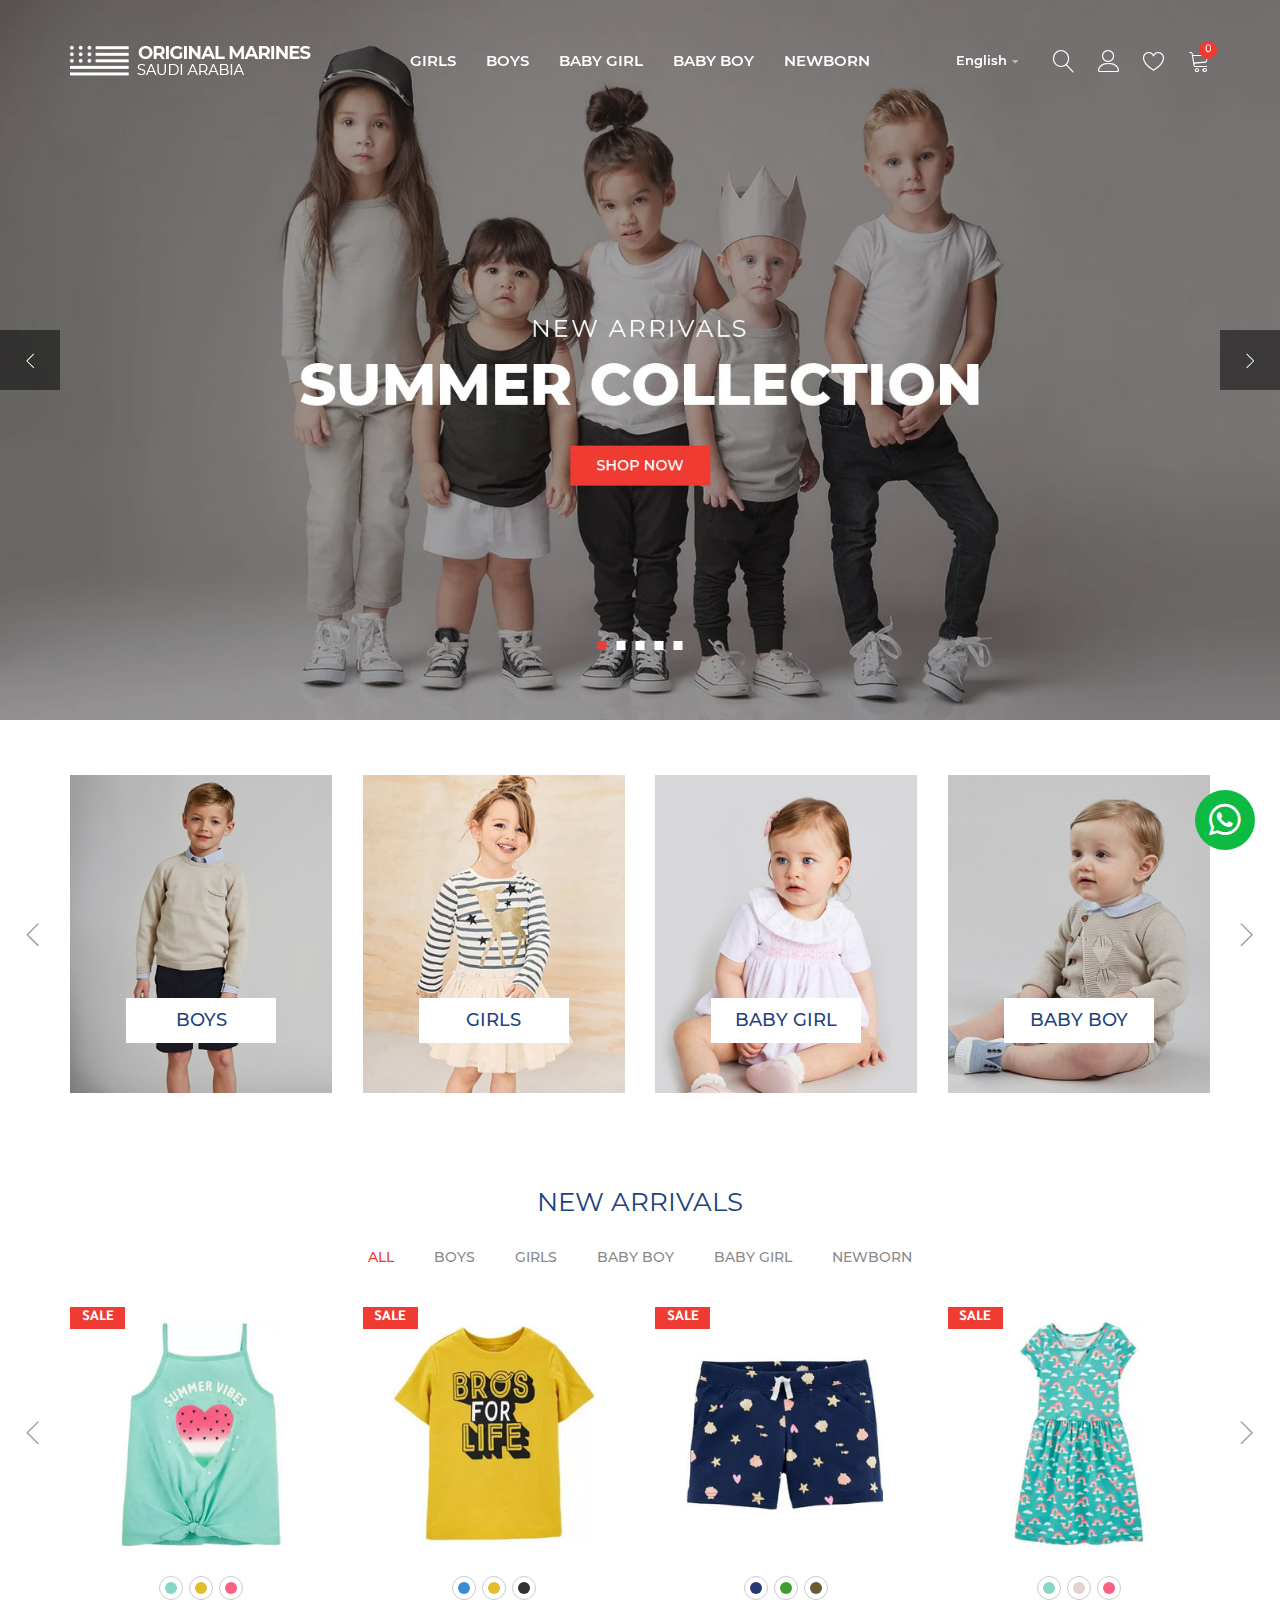
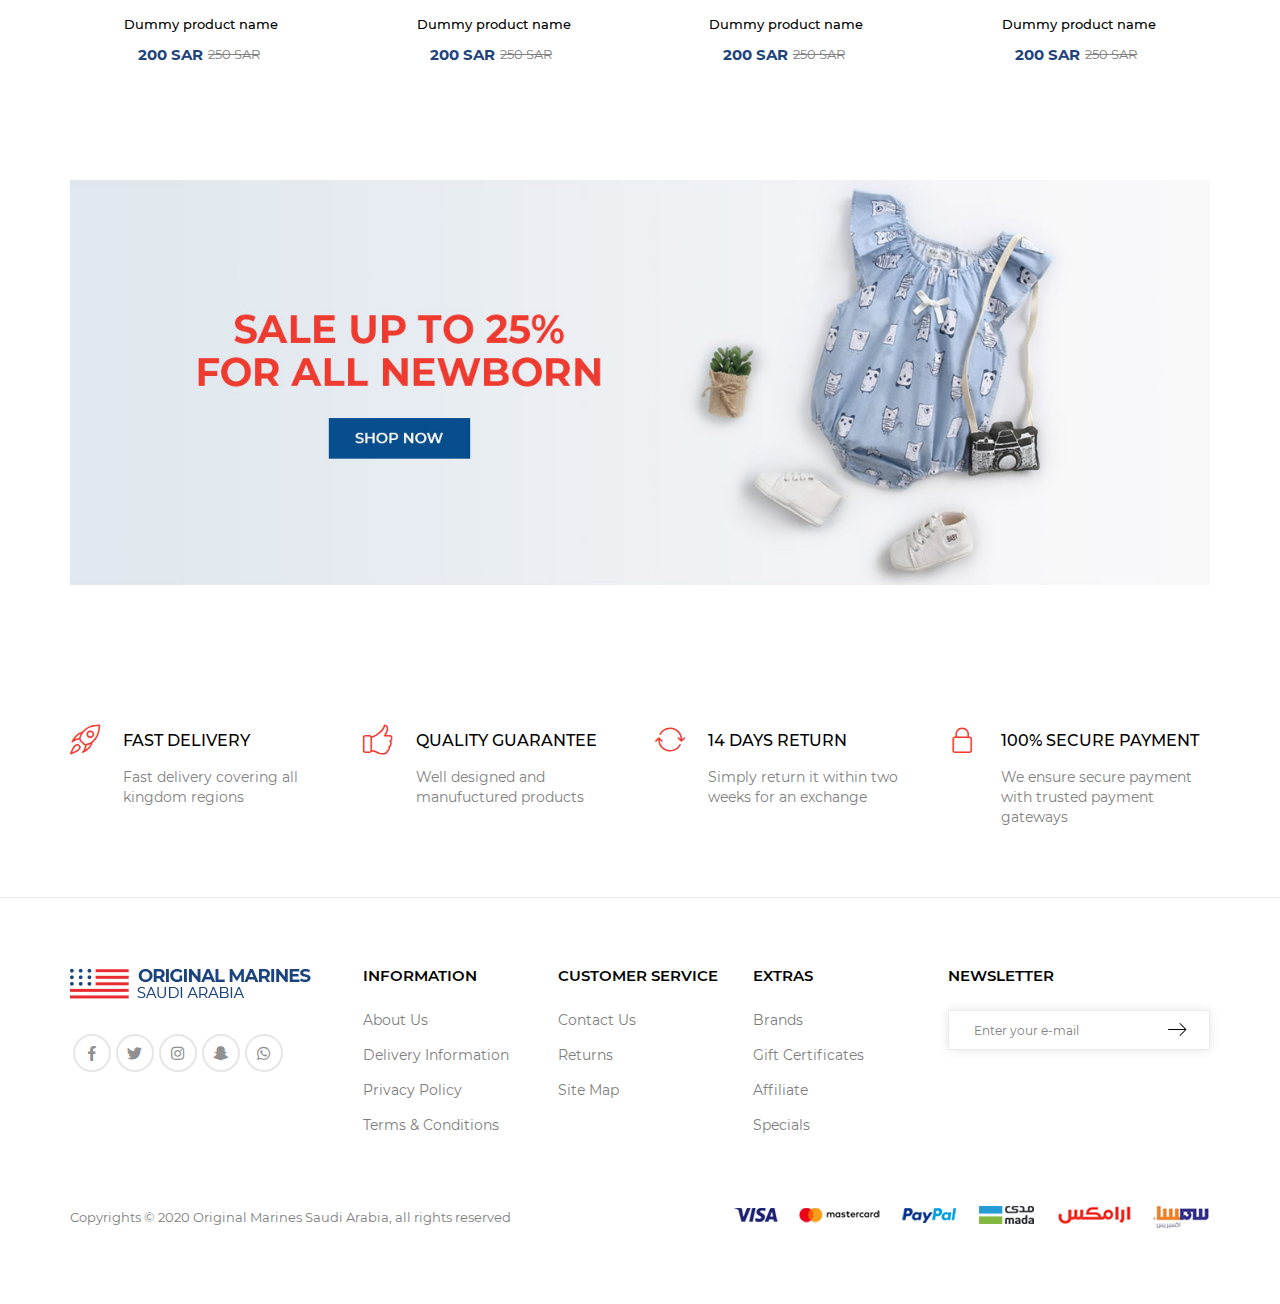
==== index-en.html @ 8d7383c9 "first commit" ====
<html lang="en" dir="ltr">
  <head>
    <meta charset="UTF-8"/>
    <meta name="viewport" content="width=device-width, initial-scale=1.0"/>
    <meta http-equiv="X-UA-Compatible" content="ie=edge"/>
    <title>Original Marines</title>
    <link rel="shortcut icon" href="#"/>
    <link rel="stylesheet" href="css/bootstrap.min.css"/>
    <link rel="stylesheet" href="css/bootstrap-select.min.css"/>
    <link rel="stylesheet" href="css/fontawesome-all.min.css"/>
    <link rel="stylesheet" href="css/linearicons.css"/>
    <link rel="stylesheet" href="css/owl.carousel.min.css"/>
    <link rel="stylesheet" href="css/animate.css"/>
    <link rel="stylesheet" href="css/home.css"/>
  </head>
  <body>
    <div class="pre-loader">
      <div class="content"><img class="img-responsive" src="images/footer-logo-en.png" alt="logo"/>
        <div class="progress-bar"><span class="bar"><span class="progress"></span></span></div>
      </div>
    </div>
    <div class="fixed-menu">
      <div class="menu">
        <div class="menu-header">
          <div class="close"><span class="lnr lnr-cross"></span></div>
          <div class="lang-switcher"><span>English</span>
            <div class="switch"><a href="index-en.html">English</a><a href="index.html">العربية</a></div>
          </div>
        </div>
        <ul class="list-unstyled main-list">
          <li><a href="#">Home</a></li>
          <li class="slide">My Account
            <ul class="list-unstyled sub-list">
              <li><a href="#">Log In</a></li>
              <li><a href="#">Sign Up</a></li>
            </ul>
          </li>
          <li><a href="#">Favorite</a></li>
          <li><a href="#">Girls </a></li>
          <li><a href="#">Boys </a></li>
          <li><a href="#">Baby girl </a></li>
          <li><a href="#">Baby Boy </a></li>
          <li><a href="#">Newborn </a></li>
        </ul>
      </div>
    </div>
    <div class="search-container">
      <div class="close">
        <button class="lnr lnr-cross"></button>
      </div>
      <div class="search">
        <input type="text" placeholder="search"/>
      </div>
    </div>
    <div class="nav-bar">
      <div class="container">
        <div class="zx-container">
          <div class="logo-container">
            <div class="logo"><a href="#"><img class="img-responsive" src="images/logo-en.png" alt="logo"/></a></div>
          </div>
          <div class="nav-list">
            <ul class="list-unstyled list">
              <li><a href="#">Girls </a></li>
              <li><a href="#">Boys </a></li>
              <li><a href="#">Baby girl </a></li>
              <li><a href="#">Baby Boy </a></li>
              <li><a href="#">Newborn </a></li>
            </ul>
          </div>
          <div class="icons">
            <div class="lang-switcher"><span>English</span>
              <div class="switch"><a href="index-en.html">English</a><a href="index.html">العربية</a></div>
            </div>
            <button class="lnr lnr-menu menu-icon"></button>
            <button class="lnr lnr-magnifier search-icon"></button>
            <button class="lnr lnr-user user-icon"></button>
            <button class="lnr lnr-heart fav-icon"></button>
            <button class="lnr lnr-cart cart-icon">
              <div class="counter">0</div>
            </button>
          </div>
        </div>
      </div>
    </div>
    <div class="header">
      <div class="owl-carousel">
        <div class="slide"><a href="#"><img class="img-responsive" src="images/slider-en.jpg" alt=""/></a></div>
        <div class="slide"><a href="#"><img class="img-responsive" src="images/slider-en.jpg" alt=""/></a></div>
        <div class="slide"><a href="#"><img class="img-responsive" src="images/slider-en.jpg" alt=""/></a></div>
        <div class="slide"><a href="#"><img class="img-responsive" src="images/slider-en.jpg" alt=""/></a></div>
        <div class="slide"><a href="#"><img class="img-responsive" src="images/slider-en.jpg" alt=""/></a></div>
      </div>
    </div><a class="fixed-icon" href="#">
      <button class="fab fa-whatsapp"></button></a>
    <div class="cats">
      <div class="container">
        <div class="owl-carousel">
          <div class="cat"><a class="img-container" href="#"><img class="img-responsive" src="images/cat-1.jpg" alt=""/></a><a class="btn" href="#">Boys</a></div>
          <div class="cat"><a class="img-container" href="#"><img class="img-responsive" src="images/cat-2.jpg" alt=""/></a><a class="btn" href="#">girls</a></div>
          <div class="cat"><a class="img-container" href="#"><img class="img-responsive" src="images/cat-3.jpg" alt=""/></a><a class="btn" href="#">Baby girl</a></div>
          <div class="cat"><a class="img-container" href="#"><img class="img-responsive" src="images/cat-4.jpg" alt=""/></a><a class="btn" href="#">Baby Boy</a></div>
          <div class="cat"><a class="img-container" href="#"><img class="img-responsive" src="images/cat-3.jpg" alt=""/></a><a class="btn" href="#">Newborn</a></div>
        </div>
      </div>
    </div>
    <div class="new-arrival">
      <div class="container">
        <h3 class="new-arrival-header">NEW ARRIVAlS</h3>
        <div class="selector">
          <ul class="list-unstyled select">
            <li class="active" role="presentation"><a href="#one" aria-controls="one" role="tab" data-toggle="tab">All</a></li>
            <li role="presentation"><a href="#two" aria-controls="two" role="tab" data-toggle="tab">Boys </a></li>
            <li role="presentation"><a href="#three" aria-controls="three" role="tab" data-toggle="tab">Girls </a></li>
            <li role="presentation"><a href="#four" aria-controls="four" role="tab" data-toggle="tab">Baby Boy </a></li>
            <li role="presentation"><a href="#five" aria-controls="five" role="tab" data-toggle="tab">Baby girl </a></li>
            <li role="presentation"><a href="#six" aria-controls="six" role="tab" data-toggle="tab">Newborn </a></li>
          </ul>
        </div>
        <div class="tab-content">
          <div class="tab-pane active" id="one" role="tabpanel">
            <div class="owl-carousel">
              <div class="card">
                <div class="card-img"><a href="#"><img class="img-responsive" src="images/product-1.jpg" alt=""/></a>
                  <div class="offer"><span>SALE</span></div>
                </div>
                <div class="card-body">
                  <div class="colors">
                    <button class="color-border">
                      <div class="color blue-1"></div>
                    </button>
                    <button class="color-border">
                      <div class="color yellow-1"></div>
                    </button>
                    <button class="color-border">
                      <div class="color pirple-1"></div>
                    </button>
                  </div>
                  <div class="title"><a href="#">Dummy product name</a></div>
                  <div class="price">
                    <div class="new">200 SAR</div>
                    <div class="old">250 SAR</div>
                  </div>
                </div>
              </div>
              <div class="card">
                <div class="card-img"><a href="#"><img class="img-responsive" src="images/product-2.jpg" alt=""/></a>
                  <div class="offer"><span>SALE</span></div>
                </div>
                <div class="card-body">
                  <div class="colors">
                    <button class="color-border">
                      <div class="color blue-2"></div>
                    </button>
                    <button class="color-border">
                      <div class="color yellow-1"></div>
                    </button>
                    <button class="color-border">
                      <div class="color black-1"></div>
                    </button>
                  </div>
                  <div class="title"><a href="#">Dummy product name</a></div>
                  <div class="price">
                    <div class="new">200 SAR</div>
                    <div class="old">250 SAR</div>
                  </div>
                </div>
              </div>
              <div class="card">
                <div class="card-img"><a href="#"><img class="img-responsive" src="images/product-3.jpg" alt=""/></a>
                  <div class="offer"><span>SALE</span></div>
                </div>
                <div class="card-body">
                  <div class="colors">
                    <button class="color-border">
                      <div class="color blue-3"></div>
                    </button>
                    <button class="color-border">
                      <div class="color green-1"></div>
                    </button>
                    <button class="color-border">
                      <div class="color brown-1"></div>
                    </button>
                  </div>
                  <div class="title"><a href="#">Dummy product name</a></div>
                  <div class="price">
                    <div class="new">200 SAR</div>
                    <div class="old">250 SAR</div>
                  </div>
                </div>
              </div>
              <div class="card">
                <div class="card-img"><a href="#"><img class="img-responsive" src="images/product-4.jpg" alt=""/></a>
                  <div class="offer"><span>SALE</span></div>
                </div>
                <div class="card-body">
                  <div class="colors">
                    <button class="color-border">
                      <div class="color blue-1"></div>
                    </button>
                    <button class="color-border">
                      <div class="color gray-1"></div>
                    </button>
                    <button class="color-border">
                      <div class="color pirple-1"></div>
                    </button>
                  </div>
                  <div class="title"><a href="#">Dummy product name</a></div>
                  <div class="price">
                    <div class="new">200 SAR</div>
                    <div class="old">250 SAR</div>
                  </div>
                </div>
              </div>
            </div>
          </div>
          <div class="tab-pane fade" id="two" role="tabpanel">
            <div class="owl-carousel">
              <div class="card">
                <div class="card-img"><a href="#"><img class="img-responsive" src="images/product-1.jpg" alt=""/></a>
                  <div class="offer"><span>SALE</span></div>
                </div>
                <div class="card-body">
                  <div class="colors">
                    <button class="color-border">
                      <div class="color blue-1"></div>
                    </button>
                    <button class="color-border">
                      <div class="color yellow-1"></div>
                    </button>
                    <button class="color-border">
                      <div class="color pirple-1"></div>
                    </button>
                  </div>
                  <div class="title"><a href="#">Dummy product name</a></div>
                  <div class="price">
                    <div class="new">200 SAR</div>
                    <div class="old">250 SAR</div>
                  </div>
                </div>
              </div>
              <div class="card">
                <div class="card-img"><a href="#"><img class="img-responsive" src="images/product-2.jpg" alt=""/></a>
                  <div class="offer"><span>SALE</span></div>
                </div>
                <div class="card-body">
                  <div class="colors">
                    <button class="color-border">
                      <div class="color blue-2"></div>
                    </button>
                    <button class="color-border">
                      <div class="color yellow-1"></div>
                    </button>
                    <button class="color-border">
                      <div class="color black-1"></div>
                    </button>
                  </div>
                  <div class="title"><a href="#">Dummy product name</a></div>
                  <div class="price">
                    <div class="new">200 SAR</div>
                    <div class="old">250 SAR</div>
                  </div>
                </div>
              </div>
              <div class="card">
                <div class="card-img"><a href="#"><img class="img-responsive" src="images/product-3.jpg" alt=""/></a>
                  <div class="offer"><span>SALE</span></div>
                </div>
                <div class="card-body">
                  <div class="colors">
                    <button class="color-border">
                      <div class="color blue-3"></div>
                    </button>
                    <button class="color-border">
                      <div class="color green-1"></div>
                    </button>
                    <button class="color-border">
                      <div class="color brown-1"></div>
                    </button>
                  </div>
                  <div class="title"><a href="#">Dummy product name</a></div>
                  <div class="price">
                    <div class="new">200 SAR</div>
                    <div class="old">250 SAR</div>
                  </div>
                </div>
              </div>
              <div class="card">
                <div class="card-img"><a href="#"><img class="img-responsive" src="images/product-4.jpg" alt=""/></a>
                  <div class="offer"><span>SALE</span></div>
                </div>
                <div class="card-body">
                  <div class="colors">
                    <button class="color-border">
                      <div class="color blue-1"></div>
                    </button>
                    <button class="color-border">
                      <div class="color gray-1"></div>
                    </button>
                    <button class="color-border">
                      <div class="color pirple-1"></div>
                    </button>
                  </div>
                  <div class="title"><a href="#">Dummy product name</a></div>
                  <div class="price">
                    <div class="new">200 SAR</div>
                    <div class="old">250 SAR</div>
                  </div>
                </div>
              </div>
            </div>
          </div>
          <div class="tab-pane fade" id="three" role="tabpanel">
            <div class="owl-carousel">
              <div class="card">
                <div class="card-img"><a href="#"><img class="img-responsive" src="images/product-1.jpg" alt=""/></a>
                  <div class="offer"><span>SALE</span></div>
                </div>
                <div class="card-body">
                  <div class="colors">
                    <button class="color-border">
                      <div class="color blue-1"></div>
                    </button>
                    <button class="color-border">
                      <div class="color yellow-1"></div>
                    </button>
                    <button class="color-border">
                      <div class="color pirple-1"></div>
                    </button>
                  </div>
                  <div class="title"><a href="#">Dummy product name</a></div>
                  <div class="price">
                    <div class="new">200 SAR</div>
                    <div class="old">250 SAR</div>
                  </div>
                </div>
              </div>
              <div class="card">
                <div class="card-img"><a href="#"><img class="img-responsive" src="images/product-2.jpg" alt=""/></a>
                  <div class="offer"><span>SALE</span></div>
                </div>
                <div class="card-body">
                  <div class="colors">
                    <button class="color-border">
                      <div class="color blue-2"></div>
                    </button>
                    <button class="color-border">
                      <div class="color yellow-1"></div>
                    </button>
                    <button class="color-border">
                      <div class="color black-1"></div>
                    </button>
                  </div>
                  <div class="title"><a href="#">Dummy product name</a></div>
                  <div class="price">
                    <div class="new">200 SAR</div>
                    <div class="old">250 SAR</div>
                  </div>
                </div>
              </div>
              <div class="card">
                <div class="card-img"><a href="#"><img class="img-responsive" src="images/product-3.jpg" alt=""/></a>
                  <div class="offer"><span>SALE</span></div>
                </div>
                <div class="card-body">
                  <div class="colors">
                    <button class="color-border">
                      <div class="color blue-3"></div>
                    </button>
                    <button class="color-border">
                      <div class="color green-1"></div>
                    </button>
                    <button class="color-border">
                      <div class="color brown-1"></div>
                    </button>
                  </div>
                  <div class="title"><a href="#">Dummy product name</a></div>
                  <div class="price">
                    <div class="new">200 SAR</div>
                    <div class="old">250 SAR</div>
                  </div>
                </div>
              </div>
              <div class="card">
                <div class="card-img"><a href="#"><img class="img-responsive" src="images/product-4.jpg" alt=""/></a>
                  <div class="offer"><span>SALE</span></div>
                </div>
                <div class="card-body">
                  <div class="colors">
                    <button class="color-border">
                      <div class="color blue-1"></div>
                    </button>
                    <button class="color-border">
                      <div class="color gray-1"></div>
                    </button>
                    <button class="color-border">
                      <div class="color pirple-1"></div>
                    </button>
                  </div>
                  <div class="title"><a href="#">Dummy product name</a></div>
                  <div class="price">
                    <div class="new">200 SAR</div>
                    <div class="old">250 SAR</div>
                  </div>
                </div>
              </div>
            </div>
          </div>
          <div class="tab-pane fade" id="four" role="tabpanel">
            <div class="owl-carousel">
              <div class="card">
                <div class="card-img"><a href="#"><img class="img-responsive" src="images/product-1.jpg" alt=""/></a>
                  <div class="offer"><span>SALE</span></div>
                </div>
                <div class="card-body">
                  <div class="colors">
                    <button class="color-border">
                      <div class="color blue-1"></div>
                    </button>
                    <button class="color-border">
                      <div class="color yellow-1"></div>
                    </button>
                    <button class="color-border">
                      <div class="color pirple-1"></div>
                    </button>
                  </div>
                  <div class="title"><a href="#">Dummy product name</a></div>
                  <div class="price">
                    <div class="new">200 SAR</div>
                    <div class="old">250 SAR</div>
                  </div>
                </div>
              </div>
              <div class="card">
                <div class="card-img"><a href="#"><img class="img-responsive" src="images/product-2.jpg" alt=""/></a>
                  <div class="offer"><span>SALE</span></div>
                </div>
                <div class="card-body">
                  <div class="colors">
                    <button class="color-border">
                      <div class="color blue-2"></div>
                    </button>
                    <button class="color-border">
                      <div class="color yellow-1"></div>
                    </button>
                    <button class="color-border">
                      <div class="color black-1"></div>
                    </button>
                  </div>
                  <div class="title"><a href="#">Dummy product name</a></div>
                  <div class="price">
                    <div class="new">200 SAR</div>
                    <div class="old">250 SAR</div>
                  </div>
                </div>
              </div>
              <div class="card">
                <div class="card-img"><a href="#"><img class="img-responsive" src="images/product-3.jpg" alt=""/></a>
                  <div class="offer"><span>SALE</span></div>
                </div>
                <div class="card-body">
                  <div class="colors">
                    <button class="color-border">
                      <div class="color blue-3"></div>
                    </button>
                    <button class="color-border">
                      <div class="color green-1"></div>
                    </button>
                    <button class="color-border">
                      <div class="color brown-1"></div>
                    </button>
                  </div>
                  <div class="title"><a href="#">Dummy product name</a></div>
                  <div class="price">
                    <div class="new">200 SAR</div>
                    <div class="old">250 SAR</div>
                  </div>
                </div>
              </div>
              <div class="card">
                <div class="card-img"><a href="#"><img class="img-responsive" src="images/product-4.jpg" alt=""/></a>
                  <div class="offer"><span>SALE</span></div>
                </div>
                <div class="card-body">
                  <div class="colors">
                    <button class="color-border">
                      <div class="color blue-1"></div>
                    </button>
                    <button class="color-border">
                      <div class="color gray-1"></div>
                    </button>
                    <button class="color-border">
                      <div class="color pirple-1"></div>
                    </button>
                  </div>
                  <div class="title"><a href="#">Dummy product name</a></div>
                  <div class="price">
                    <div class="new">200 SAR</div>
                    <div class="old">250 SAR</div>
                  </div>
                </div>
              </div>
            </div>
          </div>
          <div class="tab-pane fade" id="five" role="tabpanel">
            <div class="owl-carousel">
              <div class="card">
                <div class="card-img"><a href="#"><img class="img-responsive" src="images/product-1.jpg" alt=""/></a>
                  <div class="offer"><span>SALE</span></div>
                </div>
                <div class="card-body">
                  <div class="colors">
                    <button class="color-border">
                      <div class="color blue-1"></div>
                    </button>
                    <button class="color-border">
                      <div class="color yellow-1"></div>
                    </button>
                    <button class="color-border">
                      <div class="color pirple-1"></div>
                    </button>
                  </div>
                  <div class="title"><a href="#">Dummy product name</a></div>
                  <div class="price">
                    <div class="new">200 SAR</div>
                    <div class="old">250 SAR</div>
                  </div>
                </div>
              </div>
              <div class="card">
                <div class="card-img"><a href="#"><img class="img-responsive" src="images/product-2.jpg" alt=""/></a>
                  <div class="offer"><span>SALE</span></div>
                </div>
                <div class="card-body">
                  <div class="colors">
                    <button class="color-border">
                      <div class="color blue-2"></div>
                    </button>
                    <button class="color-border">
                      <div class="color yellow-1"></div>
                    </button>
                    <button class="color-border">
                      <div class="color black-1"></div>
                    </button>
                  </div>
                  <div class="title"><a href="#">Dummy product name</a></div>
                  <div class="price">
                    <div class="new">200 SAR</div>
                    <div class="old">250 SAR</div>
                  </div>
                </div>
              </div>
              <div class="card">
                <div class="card-img"><a href="#"><img class="img-responsive" src="images/product-3.jpg" alt=""/></a>
                  <div class="offer"><span>SALE</span></div>
                </div>
                <div class="card-body">
                  <div class="colors">
                    <button class="color-border">
                      <div class="color blue-3"></div>
                    </button>
                    <button class="color-border">
                      <div class="color green-1"></div>
                    </button>
                    <button class="color-border">
                      <div class="color brown-1"></div>
                    </button>
                  </div>
                  <div class="title"><a href="#">Dummy product name</a></div>
                  <div class="price">
                    <div class="new">200 SAR</div>
                    <div class="old">250 SAR</div>
                  </div>
                </div>
              </div>
              <div class="card">
                <div class="card-img"><a href="#"><img class="img-responsive" src="images/product-4.jpg" alt=""/></a>
                  <div class="offer"><span>SALE</span></div>
                </div>
                <div class="card-body">
                  <div class="colors">
                    <button class="color-border">
                      <div class="color blue-1"></div>
                    </button>
                    <button class="color-border">
                      <div class="color gray-1"></div>
                    </button>
                    <button class="color-border">
                      <div class="color pirple-1"></div>
                    </button>
                  </div>
                  <div class="title"><a href="#">Dummy product name</a></div>
                  <div class="price">
                    <div class="new">200 SAR</div>
                    <div class="old">250 SAR</div>
                  </div>
                </div>
              </div>
            </div>
          </div>
          <div class="tab-pane fade" id="six" role="tabpanel">
            <div class="owl-carousel">
              <div class="card">
                <div class="card-img"><a href="#"><img class="img-responsive" src="images/product-1.jpg" alt=""/></a>
                  <div class="offer"><span>SALE</span></div>
                </div>
                <div class="card-body">
                  <div class="colors">
                    <button class="color-border">
                      <div class="color blue-1"></div>
                    </button>
                    <button class="color-border">
                      <div class="color yellow-1"></div>
                    </button>
                    <button class="color-border">
                      <div class="color pirple-1"></div>
                    </button>
                  </div>
                  <div class="title"><a href="#">Dummy product name</a></div>
                  <div class="price">
                    <div class="new">200 SAR</div>
                    <div class="old">250 SAR</div>
                  </div>
                </div>
              </div>
              <div class="card">
                <div class="card-img"><a href="#"><img class="img-responsive" src="images/product-2.jpg" alt=""/></a>
                  <div class="offer"><span>SALE</span></div>
                </div>
                <div class="card-body">
                  <div class="colors">
                    <button class="color-border">
                      <div class="color blue-2"></div>
                    </button>
                    <button class="color-border">
                      <div class="color yellow-1"></div>
                    </button>
                    <button class="color-border">
                      <div class="color black-1"></div>
                    </button>
                  </div>
                  <div class="title"><a href="#">Dummy product name</a></div>
                  <div class="price">
                    <div class="new">200 SAR</div>
                    <div class="old">250 SAR</div>
                  </div>
                </div>
              </div>
              <div class="card">
                <div class="card-img"><a href="#"><img class="img-responsive" src="images/product-3.jpg" alt=""/></a>
                  <div class="offer"><span>SALE</span></div>
                </div>
                <div class="card-body">
                  <div class="colors">
                    <button class="color-border">
                      <div class="color blue-3"></div>
                    </button>
                    <button class="color-border">
                      <div class="color green-1"></div>
                    </button>
                    <button class="color-border">
                      <div class="color brown-1"></div>
                    </button>
                  </div>
                  <div class="title"><a href="#">Dummy product name</a></div>
                  <div class="price">
                    <div class="new">200 SAR</div>
                    <div class="old">250 SAR</div>
                  </div>
                </div>
              </div>
              <div class="card">
                <div class="card-img"><a href="#"><img class="img-responsive" src="images/product-4.jpg" alt=""/></a>
                  <div class="offer"><span>SALE</span></div>
                </div>
                <div class="card-body">
                  <div class="colors">
                    <button class="color-border">
                      <div class="color blue-1"></div>
                    </button>
                    <button class="color-border">
                      <div class="color gray-1"></div>
                    </button>
                    <button class="color-border">
                      <div class="color pirple-1"></div>
                    </button>
                  </div>
                  <div class="title"><a href="#">Dummy product name</a></div>
                  <div class="price">
                    <div class="new">200 SAR</div>
                    <div class="old">250 SAR</div>
                  </div>
                </div>
              </div>
            </div>
          </div>
        </div>
      </div>
    </div>
    <div class="panner">
      <div class="container">
        <div class="img-container"><a href="#"><img class="img-responsive" src="images/panner-1.jpg" alt=""/></a></div>
      </div>
    </div>
    <div class="servs">
      <div class="container">
        <div class="row">
          <div class="col-md-3">
            <div class="service">
              <button class="lnr lnr-rocket"></button>
              <div class="serv-text">
                <p>Fast Delivery</p><span>Fast delivery covering all kingdom regions</span>
              </div>
            </div>
          </div>
          <div class="col-md-3">
            <div class="service">
              <button class="lnr lnr-thumbs-up"></button>
              <div class="serv-text">
                <p>quality guarantee</p><span>Well designed and manufuctured products</span>
              </div>
            </div>
          </div>
          <div class="col-md-3">
            <div class="service">
              <button class="lnr lnr-sync"></button>
              <div class="serv-text">
                <p>14 days return </p><span>Simply return it within two weeks for an exchange</span>
              </div>
            </div>
          </div>
          <div class="col-md-3">
            <div class="service">
              <button class="lnr lnr-lock"></button>
              <div class="serv-text">
                <p>100% Secure payment </p><span>We ensure secure payment with trusted payment gateways</span>
              </div>
            </div>
          </div>
        </div>
      </div>
    </div>
    <div class="footer">
      <div class="container">
        <div class="row">
          <div class="col-md-3">
            <div class="sp-footer">
              <div class="footer-img"><img class="img-responsive" src="images/footer-logo-en.png" alt=""/>
                <div class="footer-icons"><a href="#"><i class="fab fa-facebook-f"></i></a><a href="#"><i class="fab fa-twitter"></i></a><a href="#"><i class="fab fa-instagram"></i></a><a href="#"><i class="fab fa-snapchat-ghost"></i></a><a href="#"><i class="fab fa-whatsapp"></i></a></div>
              </div>
            </div>
          </div>
          <div class="col-md-2">
            <div class="footer-list">
              <h3 class="list-header">Information</h3>
              <ul class="list-unstyled">
                <li><a href="#">About Us</a></li>
                <li><a href="#">Delivery Information</a></li>
                <li><a href="#">Privacy Policy</a></li>
                <li><a href="#">Terms & Conditions</a></li>
              </ul>
            </div>
          </div>
          <div class="col-md-2">
            <div class="footer-list">
              <h3 class="list-header">Customer Service</h3>
              <ul class="list-unstyled">
                <li><a href="#">Contact Us</a></li>
                <li><a href="#">Returns</a></li>
                <li><a href="#">Site Map</a></li>
              </ul>
            </div>
          </div>
          <div class="col-md-2">
            <div class="footer-list">
              <h3 class="list-header">Extras</h3>
              <ul class="list-unstyled">
                <li><a href="#">Brands</a></li>
                <li><a href="#">Gift Certificates</a></li>
                <li><a href="#">Affiliate</a></li>
                <li><a href="#">Specials</a></li>
              </ul>
            </div>
          </div>
          <div class="col-md-3">
            <div class="footer-sub">
              <h3 class="sub-header">Newsletter</h3>
              <div class="subscribe">
                <input type="text" placeholder="Enter your e-mail"/>
                <button class="lnr lnr-arrow-left"></button>
              </div>
            </div>
          </div>
        </div>
        <div class="copy-container">
          <div class="copyrights"><span> Copyrights © 2020 Original Marines Saudi Arabia, all rights reserved</span></div>
          <div class="payment"><img class="img-responsive" src="images/payment.png" alt="payment method"/></div>
        </div>
      </div>
    </div>
    <script src="js/jquery-3.4.1.min.js"></script>
    <script src="js/owl.carousel.min.js"></script>
    <script src="https://cdn.linearicons.com/free/1.0.0/svgembedder.min.js"></script>
    <script src="js/bootstrap.min.js"></script>
    <script src="js/bootstrap-select.min.js"></script>
    <script src="js/mixitup.min.js"></script>
    <script src="js/wow.min.js"></script>
    <script src="js/main.js"></script>
    <script src="http://localhost:35729/livereload.js"></script>
  </body>
</html>
---- css/linearicons.css ----
@font-face {
	font-family: 'Linearicons-Free';
	src: url('Linearicons/Linearicons-Free.eot?w118d');
	src: url('Linearicons/Linearicons-Free.eot?#iefixw118d') format('embedded-opentype'),
		url('Linearicons/Linearicons-Free.woff2?w118d') format('woff2'),
		url('Linearicons/Linearicons-Free.woff?w118d') format('woff'),
		url('Linearicons/Linearicons-Free.ttf?w118d') format('truetype'),
		url('Linearicons/Linearicons-Free.svg?w118d#Linearicons-Free') format('svg');
	font-weight: normal;
	font-style: normal;
}

.lnr {
	font-family: 'Linearicons-Free';
	speak: none;
	font-style: normal;
	font-weight: normal;
	font-variant: normal;
	text-transform: none;
	line-height: 1;

	/* Better Font Rendering =========== */
	-webkit-font-smoothing: antialiased;
	-moz-osx-font-smoothing: grayscale;
}

.lnr-home:before {
	content: "\e800";
}

.lnr-apartment:before {
	content: "\e801";
}

.lnr-pencil:before {
	content: "\e802";
}

.lnr-magic-wand:before {
	content: "\e803";
}

.lnr-drop:before {
	content: "\e804";
}

.lnr-lighter:before {
	content: "\e805";
}

.lnr-poop:before {
	content: "\e806";
}

.lnr-sun:before {
	content: "\e807";
}

.lnr-moon:before {
	content: "\e808";
}

.lnr-cloud:before {
	content: "\e809";
}

.lnr-cloud-upload:before {
	content: "\e80a";
}

.lnr-cloud-download:before {
	content: "\e80b";
}

.lnr-cloud-sync:before {
	content: "\e80c";
}

.lnr-cloud-check:before {
	content: "\e80d";
}

.lnr-database:before {
	content: "\e80e";
}

.lnr-lock:before {
	content: "\e80f";
}

.lnr-cog:before {
	content: "\e810";
}

.lnr-trash:before {
	content: "\e811";
}

.lnr-dice:before {
	content: "\e812";
}

.lnr-heart:before {
	content: "\e813";
}

.lnr-star:before {
	content: "\e814";
}

.lnr-star-half:before {
	content: "\e815";
}

.lnr-star-empty:before {
	content: "\e816";
}

.lnr-flag:before {
	content: "\e817";
}

.lnr-envelope:before {
	content: "\e818";
}

.lnr-paperclip:before {
	content: "\e819";
}

.lnr-inbox:before {
	content: "\e81a";
}

.lnr-eye:before {
	content: "\e81b";
}

.lnr-printer:before {
	content: "\e81c";
}

.lnr-file-empty:before {
	content: "\e81d";
}

.lnr-file-add:before {
	content: "\e81e";
}

.lnr-enter:before {
	content: "\e81f";
}

.lnr-exit:before {
	content: "\e820";
}

.lnr-graduation-hat:before {
	content: "\e821";
}

.lnr-license:before {
	content: "\e822";
}

.lnr-music-note:before {
	content: "\e823";
}

.lnr-film-play:before {
	content: "\e824";
}

.lnr-camera-video:before {
	content: "\e825";
}

.lnr-camera:before {
	content: "\e826";
}

.lnr-picture:before {
	content: "\e827";
}

.lnr-book:before {
	content: "\e828";
}

.lnr-bookmark:before {
	content: "\e829";
}

.lnr-user:before {
	content: "\e82a";
}

.lnr-users:before {
	content: "\e82b";
}

.lnr-shirt:before {
	content: "\e82c";
}

.lnr-store:before {
	content: "\e82d";
}

.lnr-cart:before {
	content: "\e82e";
}

.lnr-tag:before {
	content: "\e82f";
}

.lnr-phone-handset:before {
	content: "\e830";
}

.lnr-phone:before {
	content: "\e831";
}

.lnr-pushpin:before {
	content: "\e832";
}

.lnr-map-marker:before {
	content: "\e833";
}

.lnr-map:before {
	content: "\e834";
}

.lnr-location:before {
	content: "\e835";
}

.lnr-calendar-full:before {
	content: "\e836";
}

.lnr-keyboard:before {
	content: "\e837";
}

.lnr-spell-check:before {
	content: "\e838";
}

.lnr-screen:before {
	content: "\e839";
}

.lnr-smartphone:before {
	content: "\e83a";
}

.lnr-tablet:before {
	content: "\e83b";
}

.lnr-laptop:before {
	content: "\e83c";
}

.lnr-laptop-phone:before {
	content: "\e83d";
}

.lnr-power-switch:before {
	content: "\e83e";
}

.lnr-bubble:before {
	content: "\e83f";
}

.lnr-heart-pulse:before {
	content: "\e840";
}

.lnr-construction:before {
	content: "\e841";
}

.lnr-pie-chart:before {
	content: "\e842";
}

.lnr-chart-bars:before {
	content: "\e843";
}

.lnr-gift:before {
	content: "\e844";
}

.lnr-diamond:before {
	content: "\e845";
}

.lnr-linearicons:before {
	content: "\e846";
}

.lnr-dinner:before {
	content: "\e847";
}

.lnr-coffee-cup:before {
	content: "\e848";
}

.lnr-leaf:before {
	content: "\e849";
}

.lnr-paw:before {
	content: "\e84a";
}

.lnr-rocket:before {
	content: "\e84b";
}

.lnr-briefcase:before {
	content: "\e84c";
}

.lnr-bus:before {
	content: "\e84d";
}

.lnr-car:before {
	content: "\e84e";
}

.lnr-train:before {
	content: "\e84f";
}

.lnr-bicycle:before {
	content: "\e850";
}

.lnr-wheelchair:before {
	content: "\e851";
}

.lnr-select:before {
	content: "\e852";
}

.lnr-earth:before {
	content: "\e853";
}

.lnr-smile:before {
	content: "\e854";
}

.lnr-sad:before {
	content: "\e855";
}

.lnr-neutral:before {
	content: "\e856";
}

.lnr-mustache:before {
	content: "\e857";
}

.lnr-alarm:before {
	content: "\e858";
}

.lnr-bullhorn:before {
	content: "\e859";
}

.lnr-volume-high:before {
	content: "\e85a";
}

.lnr-volume-medium:before {
	content: "\e85b";
}

.lnr-volume-low:before {
	content: "\e85c";
}

.lnr-volume:before {
	content: "\e85d";
}

.lnr-mic:before {
	content: "\e85e";
}

.lnr-hourglass:before {
	content: "\e85f";
}

.lnr-undo:before {
	content: "\e860";
}

.lnr-redo:before {
	content: "\e861";
}

.lnr-sync:before {
	content: "\e862";
}

.lnr-history:before {
	content: "\e863";
}

.lnr-clock:before {
	content: "\e864";
}

.lnr-download:before {
	content: "\e865";
}

.lnr-upload:before {
	content: "\e866";
}

.lnr-enter-down:before {
	content: "\e867";
}

.lnr-exit-up:before {
	content: "\e868";
}

.lnr-bug:before {
	content: "\e869";
}

.lnr-code:before {
	content: "\e86a";
}

.lnr-link:before {
	content: "\e86b";
}

.lnr-unlink:before {
	content: "\e86c";
}

.lnr-thumbs-up:before {
	content: "\e86d";
}

.lnr-thumbs-down:before {
	content: "\e86e";
}

.lnr-magnifier:before {
	content: "\e86f";
}

.lnr-cross:before {
	content: "\e870";
}

.lnr-menu:before {
	content: "\e871";
}

.lnr-list:before {
	content: "\e872";
}

.lnr-chevron-up:before {
	content: "\e873";
}

.lnr-chevron-down:before {
	content: "\e874";
}

.lnr-chevron-left:before {
	content: "\e875";
}

.lnr-chevron-right:before {
	content: "\e876";
}

.lnr-arrow-up:before {
	content: "\e877";
}

.lnr-arrow-down:before {
	content: "\e878";
}

.lnr-arrow-left:before {
	content: "\e879";
}

.lnr-arrow-right:before {
	content: "\e87a";
}

.lnr-move:before {
	content: "\e87b";
}

.lnr-warning:before {
	content: "\e87c";
}

.lnr-question-circle:before {
	content: "\e87d";
}

.lnr-menu-circle:before {
	content: "\e87e";
}

.lnr-checkmark-circle:before {
	content: "\e87f";
}

.lnr-cross-circle:before {
	content: "\e880";
}

.lnr-plus-circle:before {
	content: "\e881";
}

.lnr-circle-minus:before {
	content: "\e882";
}

.lnr-arrow-up-circle:before {
	content: "\e883";
}

.lnr-arrow-down-circle:before {
	content: "\e884";
}

.lnr-arrow-left-circle:before {
	content: "\e885";
}

.lnr-arrow-right-circle:before {
	content: "\e886";
}

.lnr-chevron-up-circle:before {
	content: "\e887";
}

.lnr-chevron-down-circle:before {
	content: "\e888";
}

.lnr-chevron-left-circle:before {
	content: "\e889";
}

.lnr-chevron-right-circle:before {
	content: "\e88a";
}

.lnr-crop:before {
	content: "\e88b";
}

.lnr-frame-expand:before {
	content: "\e88c";
}

.lnr-frame-contract:before {
	content: "\e88d";
}

.lnr-layers:before {
	content: "\e88e";
}

.lnr-funnel:before {
	content: "\e88f";
}

.lnr-text-format:before {
	content: "\e890";
}

.lnr-text-format-remove:before {
	content: "\e891";
}

.lnr-text-size:before {
	content: "\e892";
}

.lnr-bold:before {
	content: "\e893";
}

.lnr-italic:before {
	content: "\e894";
}

.lnr-underline:before {
	content: "\e895";
}

.lnr-strikethrough:before {
	content: "\e896";
}

.lnr-highlight:before {
	content: "\e897";
}

.lnr-text-align-left:before {
	content: "\e898";
}

.lnr-text-align-center:before {
	content: "\e899";
}

.lnr-text-align-right:before {
	content: "\e89a";
}

.lnr-text-align-justify:before {
	content: "\e89b";
}

.lnr-line-spacing:before {
	content: "\e89c";
}

.lnr-indent-increase:before {
	content: "\e89d";
}

.lnr-indent-decrease:before {
	content: "\e89e";
}

.lnr-pilcrow:before {
	content: "\e89f";
}

.lnr-direction-ltr:before {
	content: "\e8a0";
}

.lnr-direction-rtl:before {
	content: "\e8a1";
}

.lnr-page-break:before {
	content: "\e8a2";
}

.lnr-sort-alpha-asc:before {
	content: "\e8a3";
}

.lnr-sort-amount-asc:before {
	content: "\e8a4";
}

.lnr-hand:before {
	content: "\e8a5";
}

.lnr-pointer-up:before {
	content: "\e8a6";
}

.lnr-pointer-right:before {
	content: "\e8a7";
}

.lnr-pointer-down:before {
	content: "\e8a8";
}

.lnr-pointer-left:before {
	content: "\e8a9";
}
---- css/home.css ----
@charset "UTF-8";
html {
  scroll-behavior: smooth;
  overflow-x: hidden;
  scrollbar-width: thin;
  scrollbar-color: #eeeeee;
}

html::-webkit-scrollbar {
  width: 8px;
}

html::-webkit-scrollbar-track {
  background-color: #eee;
}

html::-webkit-scrollbar-thumb {
  background-color: #f03b32;
}

body {
  font-family: 'reg';
  overflow-y: hidden;
}

@font-face {
  font-family: "light";
  src: url("../fonts/Montserrat-Light.ttf");
}

@font-face {
  font-family: "reg";
  src: url("../fonts/Montserrat-Regular.ttf");
}

@font-face {
  font-family: "md";
  src: url("../fonts/Montserrat-Medium.ttf");
}

@font-face {
  font-family: "s-bold";
  src: url("../fonts/Montserrat-SemiBold.ttf");
}

@font-face {
  font-family: "e-bold";
  src: url("../fonts/Montserrat-Bold.ttf");
}

/*------ for arabic ------*/
@font-face {
  font-family: "ar-light";
  src: url("../fonts/Tajawal-Light.ttf");
}

@font-face {
  font-family: "ar-reg";
  src: url("../fonts/Tajawal-Regular.ttf");
}

@font-face {
  font-family: "ar-md";
  src: url("../fonts/Tajawal-Medium.ttf");
}

@font-face {
  font-family: "ar-bold";
  src: url("../fonts/Tajawal-Bold.ttf");
}

/*
=====
LODEARS
=====
*/
html, body {
  overflow-x: hidden;
}

ul {
  margin: 0;
  padding: 0;
}

a {
  text-decoration: none;
  font-family: inherit;
  font-size: inherit;
  color: inherit;
}

a:hover, a:focus {
  text-decoration: none;
  color: inherit;
}

button {
  border: none;
  outline: none;
  background-color: transparent;
  padding: 0;
}

.pre-loader {
  width: 100%;
  height: 100%;
  position: fixed;
  top: 0;
  left: 0;
  right: 0;
  bottom: 0;
  z-index: 9999;
  background-color: #fff;
  display: -webkit-box;
  display: -ms-flexbox;
  display: flex;
  -webkit-box-pack: center;
      -ms-flex-pack: center;
          justify-content: center;
  -webkit-box-align: center;
      -ms-flex-align: center;
          align-items: center;
}

.pre-loader .content {
  display: -webkit-box;
  display: -ms-flexbox;
  display: flex;
  -webkit-box-pack: center;
      -ms-flex-pack: center;
          justify-content: center;
  -webkit-box-align: center;
      -ms-flex-align: center;
          align-items: center;
  -webkit-box-orient: vertical;
  -webkit-box-direction: normal;
      -ms-flex-direction: column;
          flex-direction: column;
  width: 230px;
}

@-webkit-keyframes loader {
  0% {
    width: 0;
  }
  20% {
    width: 10%;
  }
  25% {
    width: 24%;
  }
  43% {
    width: 41%;
  }
  56% {
    width: 50%;
  }
  66% {
    width: 52%;
  }
  71% {
    width: 60%;
  }
  75% {
    width: 76%;
  }
  94% {
    width: 86%;
  }
  100% {
    width: 100%;
  }
}

@keyframes loader {
  0% {
    width: 0;
  }
  20% {
    width: 10%;
  }
  25% {
    width: 24%;
  }
  43% {
    width: 41%;
  }
  56% {
    width: 50%;
  }
  66% {
    width: 52%;
  }
  71% {
    width: 60%;
  }
  75% {
    width: 76%;
  }
  94% {
    width: 86%;
  }
  100% {
    width: 100%;
  }
}

.pre-loader .progress-bar {
  background-color: #d3d3d3;
  border: none;
  overflow: hidden;
  width: 200px;
  height: 2px;
  -webkit-box-shadow: none;
          box-shadow: none;
  margin: 42px 0 0 0;
}

.pre-loader .progress-bar .Shape_1 {
  background-color: #d3d3d3;
  position: absolute;
  left: 583px;
  top: 459px;
  width: 200px;
  height: 2px;
  z-index: 4;
}

.pre-loader .progress-bar span {
  display: block;
}

.pre-loader .bar {
  background-color: #d3d3d3;
  -webkit-box-shadow: none;
          box-shadow: none;
}

.pre-loader .progress {
  -webkit-animation: loader 8s ease infinite;
  animation: loader 8s ease infinite;
  background: #f03b32;
  border: none;
  color: #fff;
  padding: 0px;
  width: 0;
  height: 2px;
}

@-webkit-keyframes fade-scale-up-down {
  0% {
    opacity: 0;
    -webkit-transform: scale(0.987) translateY(-50%);
            transform: scale(0.987) translateY(-50%);
  }
  100% {
    opacity: 1;
    -webkit-transform: scale(1.1) translateY(0%);
            transform: scale(1.1) translateY(0%);
  }
}

@keyframes fade-scale-up-down {
  0% {
    opacity: 0;
    -webkit-transform: scale(0.987) translateY(-50%);
            transform: scale(0.987) translateY(-50%);
  }
  100% {
    opacity: 1;
    -webkit-transform: scale(1.1) translateY(0%);
            transform: scale(1.1) translateY(0%);
  }
}

.owl-carousel .owl-item img {
  width: auto;
}

.search-container {
  display: none;
  position: absolute;
  top: 0;
  left: 0;
  z-index: 999;
  width: 100%;
  height: 100%;
  background-color: #00000080;
}

.search-container .close {
  opacity: 0.9;
  width: 40px;
  height: 40px;
  border-radius: 50%;
  background-color: #f03b32;
  color: #fff;
  display: -webkit-box;
  display: -ms-flexbox;
  display: flex;
  -webkit-box-pack: center;
      -ms-flex-pack: center;
          justify-content: center;
  -webkit-box-align: center;
      -ms-flex-align: center;
          align-items: center;
  position: absolute;
  top: 25%;
  left: 50%;
  -webkit-transform: translate(-50%, -50%);
          transform: translate(-50%, -50%);
}

.search-container .search {
  width: 50%;
  height: 50px;
  position: absolute;
  top: 40%;
  left: 50%;
  -webkit-transform: translateX(-50%);
          transform: translateX(-50%);
}

.search-container .search input {
  width: 100%;
  height: 100%;
  border: none;
  outline: none;
  padding: 0 20px;
  -webkit-box-shadow: 0px 0px 10px 0px rgba(240, 60, 51, 0.5);
          box-shadow: 0px 0px 10px 0px rgba(240, 60, 51, 0.5);
}

.search-container .search::after {
  content: "";
  font-family: "Linearicons-Free";
  font-size: 18px;
  color: #0f0f0f;
  position: absolute;
  top: 50%;
  right: 20px;
  -webkit-transition: all .5s ease-in-out;
  transition: all .5s ease-in-out;
  -webkit-transform: translateY(-50%);
          transform: translateY(-50%);
}

/*------ navbar start ------*/
.nav-bar {
  position: absolute;
  top: 0;
  left: 0;
  z-index: 9;
  width: 100%;
  background: transparent;
  padding: 45px 0 0 0;
}

.nav-bar .zx-container {
  display: -webkit-box;
  display: -ms-flexbox;
  display: flex;
  -webkit-box-pack: justify;
      -ms-flex-pack: justify;
          justify-content: space-between;
  -webkit-box-align: center;
      -ms-flex-align: center;
          align-items: center;
}

.nav-bar .logo-container {
  width: 260px;
}

.nav-bar .icons {
  width: 260px;
  display: -webkit-box;
  display: -ms-flexbox;
  display: flex;
  -webkit-box-pack: end;
      -ms-flex-pack: end;
          justify-content: flex-end;
  -webkit-box-align: center;
      -ms-flex-align: center;
          align-items: center;
}

.nav-bar .icons button {
  font-size: 22px;
  color: white;
  position: relative;
  padding: 0;
  margin: 0 23px 0 0;
  -webkit-transition: all .3s ease-in-out;
  transition: all .3s ease-in-out;
}

.nav-bar .icons button:last-child {
  margin: 0;
}

.nav-bar .icons button:hover {
  color: #f03b32;
}

.nav-bar .icons .menu-icon {
  display: none;
}

.nav-bar .icons .cart-icon .counter {
  position: absolute;
  top: -9px;
  right: -7px;
  width: 18px;
  height: 18px;
  border-radius: 50%;
  background-color: #f03b32;
  color: white;
  font-family: ar-reg;
  font-size: 12px;
  display: -webkit-box;
  display: -ms-flexbox;
  display: flex;
  -webkit-box-pack: center;
      -ms-flex-pack: center;
          justify-content: center;
  -webkit-box-align: center;
      -ms-flex-align: center;
          align-items: center;
  -webkit-transition: all .5s ease-in-out;
  transition: all .5s ease-in-out;
}

.nav-bar .icons .cart-icon:hover .counter {
  -webkit-transform: rotateY(360deg);
          transform: rotateY(360deg);
}

.nav-bar .lang-switcher {
  font-family: s-bold;
  font-size: 13px;
  color: #fff;
  margin: 0 30px 0 0;
  position: relative;
}

.nav-bar .lang-switcher span {
  cursor: pointer;
  -webkit-transition: all .3s ease-in-out;
  transition: all .3s ease-in-out;
}

.nav-bar .lang-switcher span::after {
  content: "\f0d7";
  /* FontAwesome Unicode */
  font-family: 'Font Awesome\ 5 Free';
  font-weight: 600;
  font-size: 10px;
  color: rgba(255, 255, 255, 0.502);
  padding: 0 5px;
  -webkit-transition: all .3s ease-in-out;
  transition: all .3s ease-in-out;
}

.nav-bar .lang-switcher .switch {
  opacity: 0;
  visibility: hidden;
  position: absolute;
  top: 30px;
  left: 50%;
  -webkit-transform: translateX(-55%);
          transform: translateX(-55%);
  width: 90px;
  background-color: white;
  color: #1a1a1a;
  border-radius: 5px;
  padding: 5px 0;
  -webkit-transition: all .5s ease-in-out;
  transition: all .5s ease-in-out;
}

.nav-bar .lang-switcher .switch a {
  display: block;
  text-align: center;
  margin: 5px 0;
  -webkit-transition: all .3s ease-in-out;
  transition: all .3s ease-in-out;
}

.nav-bar .lang-switcher .switch a:hover {
  color: #f03b32;
}

.nav-bar .lang-switcher .switch a:nth-of-type(2) {
  font-family: ar-bold;
}

.nav-bar .lang-switcher:hover span {
  color: #f03b32;
}

.nav-bar .lang-switcher:hover span::after {
  color: #f03b32;
}

.nav-bar .lang-switcher:hover .switch {
  top: 20px;
  opacity: 1;
  visibility: visible;
}

/*------ navbar end ------*/
/*------ navlist start ------*/
.nav-list .list {
  display: -webkit-box;
  display: -ms-flexbox;
  display: flex;
  -webkit-box-pack: center;
      -ms-flex-pack: center;
          justify-content: center;
  -webkit-box-align: center;
      -ms-flex-align: center;
          align-items: center;
}

.nav-list .list li {
  font-family: s-bold;
  font-size: 15px;
  color: #fff;
  text-transform: uppercase;
  margin: 0 15px;
  -webkit-transition: all .3s ease-in-out;
  transition: all .3s ease-in-out;
}

.nav-list .list li:hover {
  color: #f03b32;
}

/*------ navlist end ------*/
/*------ header start ------*/
.header .owl-carousel {
  position: relative;
}

.header .owl-carousel .owl-nav .owl-prev, .header .owl-carousel .owl-nav .owl-next {
  outline: none;
  width: 60px;
  height: 60px;
  position: absolute;
  top: 50%;
  -webkit-transform: translateY(-50%);
          transform: translateY(-50%);
  font-size: 15px;
  background-color: rgba(0, 0, 0, 0.502);
  color: white;
  -webkit-transition: all .5s ease-in-out;
  transition: all .5s ease-in-out;
}

.header .owl-carousel .owl-nav .owl-prev:hover, .header .owl-carousel .owl-nav .owl-next:hover {
  color: #1a1a1a;
  background-color: #fff;
}

.header .owl-carousel .owl-nav .owl-prev {
  right: 0px;
}

.header .owl-carousel .owl-nav .owl-next {
  left: 0px;
}

.header .owl-carousel .owl-dots {
  width: -webkit-max-content;
  width: -moz-max-content;
  width: max-content;
  position: absolute;
  left: 50%;
  bottom: 70px;
  -webkit-transform: translateX(-50%);
          transform: translateX(-50%);
}

.header .owl-carousel .owl-dots .owl-dot {
  width: 9px;
  height: 9px;
  background-color: #fff;
  outline: none;
  margin: 0 5px;
}

.header .owl-carousel .owl-dots .owl-dot.active {
  background-color: #f03b32;
}

/*------ header end ------*/
.fixed-icon {
  position: fixed;
  right: 25px;
  bottom: 50px;
  z-index: 9;
  width: 60px;
  height: 60px;
  border-radius: 50%;
  background-color: #0dbb42;
  color: white;
  font-size: 36px;
  display: -webkit-box;
  display: -ms-flexbox;
  display: flex;
  -webkit-box-pack: center;
      -ms-flex-pack: center;
          justify-content: center;
  -webkit-box-align: center;
      -ms-flex-align: center;
          align-items: center;
  -webkit-transition: all .3s ease-in-out;
  transition: all .3s ease-in-out;
}

.fixed-icon button {
  color: #fff;
}

.fixed-icon:hover {
  background-color: #f03b32;
}

/*------ category start ------*/
.cats {
  margin: 55px 0 95px 0;
}

.cats .cat {
  position: relative;
  overflow: hidden;
}

.cats .img-container img {
  -webkit-transition: all .5s ease-in-out;
  transition: all .5s ease-in-out;
}

.cats .img-container:hover img {
  -webkit-transform: scale(1.05);
          transform: scale(1.05);
}

.cats .btn {
  position: absolute;
  left: 50%;
  bottom: 50px;
  -webkit-transform: translateX(-50%);
          transform: translateX(-50%);
  width: 150px;
  height: 45px;
  border-radius: 0;
  background-color: white;
  color: #1e437d;
  font-family: md;
  font-size: 18px;
  text-transform: uppercase;
  display: -webkit-box;
  display: -ms-flexbox;
  display: flex;
  -webkit-box-pack: center;
      -ms-flex-pack: center;
          justify-content: center;
  -webkit-box-align: center;
      -ms-flex-align: center;
          align-items: center;
  -webkit-transition: all .3s ease-in-out;
  transition: all .3s ease-in-out;
}

.cats .btn:hover {
  background-color: #f03b32;
  color: #fff;
}

.cats .owl-carousel {
  position: relative;
}

.cats .owl-carousel .owl-nav .owl-prev, .cats .owl-carousel .owl-nav .owl-next {
  outline: none;
  width: 30px;
  height: 30px;
  position: absolute;
  top: 50%;
  -webkit-transform: translateY(-50%);
          transform: translateY(-50%);
  font-size: 24px;
  color: #999999;
  -webkit-transition: all .5s ease-in-out;
  transition: all .5s ease-in-out;
}

.cats .owl-carousel .owl-nav .owl-prev:hover, .cats .owl-carousel .owl-nav .owl-next:hover {
  color: #f03b32;
}

.cats .owl-carousel .owl-nav .owl-prev {
  right: -52px;
}

.cats .owl-carousel .owl-nav .owl-next {
  left: -52px;
}

.cats .owl-carousel .owl-dots {
  display: none;
  width: -webkit-max-content;
  width: -moz-max-content;
  width: max-content;
  position: absolute;
  left: 50%;
  bottom: -30px;
  -webkit-transform: translateX(-50%);
          transform: translateX(-50%);
}

.cats .owl-carousel .owl-dots .owl-dot {
  width: 9px;
  height: 9px;
  background-color: #fff;
  outline: none;
  margin: 0 5px;
}

.cats .owl-carousel .owl-dots .owl-dot.active {
  background-color: #f03b32;
}

/*------ category end ------*/
/*------ new arrival start ------*/
.new-arrival .new-arrival-header {
  font-size: 26px;
  color: #1e437d;
  text-transform: uppercase;
  text-align: center;
  margin: 0 0 30px 0;
}

.new-arrival .selector .select {
  display: -webkit-box;
  display: -ms-flexbox;
  display: flex;
  -webkit-box-pack: center;
      -ms-flex-pack: center;
          justify-content: center;
  -webkit-box-align: center;
      -ms-flex-align: center;
          align-items: center;
  margin: 0 0 40px 0;
}

.new-arrival .selector .select li {
  font-family: md;
  font-size: 14px;
  color: #8a8a8a;
  text-transform: uppercase;
  margin: 0 20px;
  -webkit-transition: all .3s ease-in-out;
  transition: all .3s ease-in-out;
}

.new-arrival .selector .select li:hover {
  color: #f03b32;
}

.new-arrival .selector .select li.active {
  color: #f03b32;
}

.new-arrival .owl-carousel {
  position: relative;
}

.new-arrival .owl-carousel .owl-nav {
  display: block;
}

.new-arrival .owl-carousel .owl-nav .owl-prev, .new-arrival .owl-carousel .owl-nav .owl-next {
  outline: none;
  width: 30px;
  height: 30px;
  position: absolute;
  top: 35%;
  -webkit-transform: translateY(-50%);
          transform: translateY(-50%);
  font-size: 24px;
  color: #999999;
  -webkit-transition: all .5s ease-in-out;
  transition: all .5s ease-in-out;
}

.new-arrival .owl-carousel .owl-nav .owl-prev:hover, .new-arrival .owl-carousel .owl-nav .owl-next:hover {
  color: #f03b32;
}

.new-arrival .owl-carousel .owl-nav .owl-prev {
  right: -52px;
}

.new-arrival .owl-carousel .owl-nav .owl-next {
  left: -52px;
}

.new-arrival .owl-carousel .owl-dots {
  display: none;
  width: -webkit-max-content;
  width: -moz-max-content;
  width: max-content;
  position: absolute;
  left: 50%;
  bottom: -30px;
  -webkit-transform: translateX(-50%);
          transform: translateX(-50%);
}

.new-arrival .owl-carousel .owl-dots .owl-dot {
  width: 9px;
  height: 9px;
  background-color: #fff;
  outline: none;
  margin: 0 5px;
}

.new-arrival .owl-carousel .owl-dots .owl-dot.active {
  background-color: #f03b32;
}

/*------ new arrival end ------*/
/*--- card start ---*/
.cards {
  display: -webkit-box;
  display: -ms-flexbox;
  display: flex;
  -webkit-box-pack: start;
      -ms-flex-pack: start;
          justify-content: flex-start;
  -webkit-box-align: center;
      -ms-flex-align: center;
          align-items: center;
}

.card {
  background-color: white;
  overflow: hidden;
}

.card:hover img {
  -webkit-transform: scale(1.05);
          transform: scale(1.05);
}

.card .card-img {
  margin: 0 0 0px 0;
  overflow: hidden;
}

.card .card-img img {
  -webkit-transition: all .5s ease-in-out;
  transition: all .5s ease-in-out;
}

.card .offer {
  position: absolute;
  top: 0;
  left: 0px;
  width: 55px;
  height: 22px;
  background-color: #f03b32;
  color: white;
  font-family: ar-bold;
  font-size: 15px;
  display: -webkit-box;
  display: -ms-flexbox;
  display: flex;
  -webkit-box-pack: center;
      -ms-flex-pack: center;
          justify-content: center;
  -webkit-box-align: center;
      -ms-flex-align: center;
          align-items: center;
}

.card .card-body {
  padding: 0 0px;
}

.card .colors {
  display: -webkit-box;
  display: -ms-flexbox;
  display: flex;
  -webkit-box-pack: center;
      -ms-flex-pack: center;
          justify-content: center;
  -webkit-box-align: center;
      -ms-flex-align: center;
          align-items: center;
  margin: 15px 0;
}

.card .colors .color-border {
  margin: 0 3px;
  width: 24px;
  height: 24px;
  border-style: solid;
  border-width: 1px;
  border-color: #cccccc;
  border-radius: 50%;
  display: -webkit-box;
  display: -ms-flexbox;
  display: flex;
  -webkit-box-pack: center;
      -ms-flex-pack: center;
          justify-content: center;
  -webkit-box-align: center;
      -ms-flex-align: center;
          align-items: center;
}

.card .colors .color-border .color {
  width: 12px;
  height: 12px;
  background-color: #000;
  border-radius: 50%;
}

.card .colors .color-border .blue-1 {
  background-color: #88d7c4;
}

.card .colors .color-border .blue-2 {
  background-color: #3b8dd6;
}

.card .colors .color-border .blue-3 {
  background-color: #223b74;
}

.card .colors .color-border .yellow-1 {
  background-color: #e3bd2c;
}

.card .colors .color-border .black-1 {
  background-color: #313131;
}

.card .colors .color-border .brown-1 {
  background-color: #6b5933;
}

.card .colors .color-border .green-1 {
  background-color: #409e30;
}

.card .colors .color-border .pirple-1 {
  background-color: #f86182;
}

.card .colors .color-border .gray-1 {
  background-color: #e0d3cd;
}

.card .title {
  text-align: center;
  font-family: md;
  font-size: 13px;
  color: black;
}

.card .price {
  font-family: e-bold;
  font-size: 15px;
  color: #1e437d;
  margin: 10px 0 0px 0;
  display: -webkit-box;
  display: -ms-flexbox;
  display: flex;
  -webkit-box-pack: center;
      -ms-flex-pack: center;
          justify-content: center;
  -webkit-box-align: center;
      -ms-flex-align: center;
          align-items: center;
}

.card .price .old {
  font-family: reg;
  font-size: 13px;
  color: #828282;
  text-decoration: line-through;
  margin: 0 5px;
}

/*--- card end ---*/
/*------ panner ------*/
.panner {
  margin: 115px 0 140px 0;
}

.panner .img-container {
  overflow: hidden;
}

.panner .img-container img {
  -webkit-transition: all .5s ease-in-out;
  transition: all .5s ease-in-out;
}

.panner .img-container:hover img {
  -webkit-transform: scale(1.03);
          transform: scale(1.03);
}

/*------ panner ------*/
/*------ servise start ------*/
.servs .zx-container {
  display: -webkit-box;
  display: -ms-flexbox;
  display: flex;
  -webkit-box-pack: justify;
      -ms-flex-pack: justify;
          justify-content: space-between;
  -webkit-box-align: center;
      -ms-flex-align: center;
          align-items: center;
}

.servs .service {
  display: -webkit-box;
  display: -ms-flexbox;
  display: flex;
  -webkit-box-pack: start;
      -ms-flex-pack: start;
          justify-content: flex-start;
  -webkit-box-align: start;
      -ms-flex-align: start;
          align-items: flex-start;
}

.servs .service button {
  font-size: 30px;
  color: #f03b32;
}

.servs .service .serv-text {
  padding: 5px 0 0 23px;
}

.servs .service .serv-text p {
  font-family: md;
  font-size: 16px;
  color: black;
  text-transform: uppercase;
  margin: 0 0 15px 0;
}

.servs .service .serv-text span {
  font-family: reg;
  font-size: 14px;
  color: #828282;
}

/*------ servise end ------*/
/*--- card start ---*/
/*--- card end ---*/
/*------ footer start ------*/
.footer {
  margin: 70px 0 0 0;
  padding: 70px 0 50px 0;
  border-top: 1px solid #e6e6e6;
}

.footer .sp-footer {
  display: -webkit-box;
  display: -ms-flexbox;
  display: flex;
  -webkit-box-pack: start;
      -ms-flex-pack: start;
          justify-content: flex-start;
  -webkit-box-align: start;
      -ms-flex-align: start;
          align-items: flex-start;
  margin: 0 0 0px 0;
}

.footer .list-header {
  margin: 0px 0 25px 0;
  font-family: s-bold;
  font-size: 15px;
  color: #000;
  text-transform: uppercase;
}

.footer ul {
  font-family: reg;
  font-size: 14px;
  color: #7e7e7e;
}

.footer ul li {
  margin: 15px 0;
}

.footer ul a {
  font-family: inherit;
  font-size: inherit;
  color: inherit;
  -webkit-transition: all .5s ease-in-out;
  transition: all .5s ease-in-out;
}

.footer ul a:hover {
  padding: 0 0;
  color: #f03c33;
}

.footer .sub-header {
  margin: 0px 0 25px 0;
  font-family: s-bold;
  font-size: 15px;
  color: #000;
  text-transform: uppercase;
}

.footer .subscribe {
  position: relative;
  width: 100%;
  height: 40px;
}

.footer .subscribe input {
  width: 100%;
  height: 100%;
  outline: none;
  background-color: white;
  -webkit-box-shadow: 0px 0px 10px 0px rgba(0, 0, 0, 0.1);
          box-shadow: 0px 0px 10px 0px rgba(0, 0, 0, 0.1);
  border-style: solid;
  border-width: 1px;
  border-color: #ebebeb;
  padding: 0 25px;
  -webkit-transition: all .5s ease-in-out;
  transition: all .5s ease-in-out;
}

.footer .subscribe input::-webkit-input-placeholder {
  font-family: reg;
  font-size: 12px;
  color: #808080;
}

.footer .subscribe input::-moz-placeholder {
  font-family: reg;
  font-size: 12px;
  color: #808080;
}

.footer .subscribe input:-ms-input-placeholder {
  font-family: reg;
  font-size: 12px;
  color: #808080;
}

.footer .subscribe input::-ms-input-placeholder {
  font-family: reg;
  font-size: 12px;
  color: #808080;
}

.footer .subscribe input::placeholder {
  font-family: reg;
  font-size: 12px;
  color: #808080;
}

.footer .subscribe input:hover, .footer .subscribe input:focus {
  -webkit-box-shadow: 0px 0px 10px 0px rgba(240, 60, 51, 0.5);
          box-shadow: 0px 0px 10px 0px rgba(240, 60, 51, 0.5);
}

.footer .subscribe button {
  position: absolute;
  top: 2px;
  right: 15px;
  width: 35px;
  height: 35px;
  outline: none;
  border: none;
  border-radius: 50%;
  background-color: transparent;
  display: -webkit-box;
  display: -ms-flexbox;
  display: flex;
  -webkit-box-pack: center;
      -ms-flex-pack: center;
          justify-content: center;
  -webkit-box-align: center;
      -ms-flex-align: center;
          align-items: center;
  font-size: 20px;
  color: #00000b;
  -webkit-transition: all .5s ease-in-out;
  transition: all .5s ease-in-out;
  -webkit-transform: rotateY(180deg);
          transform: rotateY(180deg);
}

.footer .subscribe:hover button {
  right: 10px;
  color: #f03b32;
}

.footer .footer-icons {
  text-align: center;
  display: -webkit-box;
  display: -ms-flexbox;
  display: flex;
  -webkit-box-pack: start;
      -ms-flex-pack: start;
          justify-content: flex-start;
  -webkit-box-align: center;
      -ms-flex-align: center;
          align-items: center;
  margin: 35px 0 0 0;
}

.footer .footer-icons a {
  -webkit-transition: all .5s ease-in-out;
  transition: all .5s ease-in-out;
  width: 38px;
  height: 38px;
  margin: 0 2.5px;
  border-radius: 50%;
  display: -webkit-box;
  display: -ms-flexbox;
  display: flex;
  -webkit-box-pack: center;
      -ms-flex-pack: center;
          justify-content: center;
  -webkit-box-align: center;
      -ms-flex-align: center;
          align-items: center;
  font-size: 15px;
  color: #909090;
  border-style: solid;
  border-width: 2px;
  border-color: #e6e6e6;
  border-radius: 50%;
  background-color: white;
}

.footer .footer-icons a:hover {
  border-color: #f03b32;
  background: #f03b32;
  color: #fff;
}

.footer .copy-container {
  display: -webkit-box;
  display: -ms-flexbox;
  display: flex;
  -webkit-box-pack: justify;
      -ms-flex-pack: justify;
          justify-content: space-between;
  -webkit-box-align: center;
      -ms-flex-align: center;
          align-items: center;
  margin: 55px 0 25px 0;
}

.footer .copyrights {
  display: -webkit-box;
  display: -ms-flexbox;
  display: flex;
  -webkit-box-pack: center;
      -ms-flex-pack: center;
          justify-content: center;
  -webkit-box-align: center;
      -ms-flex-align: center;
          align-items: center;
}

.footer .copyrights span {
  display: -webkit-box;
  display: -ms-flexbox;
  display: flex;
  font-family: reg;
  font-size: 13px;
  color: #7e7e7e;
}

.footer .copyrights span:nth-of-type(2) {
  padding: 0 3px;
}

.footer .copyrights img {
  margin: 0px 5px;
}

.footer .payment {
  padding: 0;
  display: -webkit-box;
  display: -ms-flexbox;
  display: flex;
  -webkit-box-pack: center;
      -ms-flex-pack: center;
          justify-content: center;
  -webkit-box-align: center;
      -ms-flex-align: center;
          align-items: center;
}

/*------ footer end ------*/
.fixed-menu {
  display: none;
}

/*------ responsive ------*/
@media (min-width: 1600px) {
  .owl-carousel .owl-item img {
    width: 100%;
  }
  .container {
    width: 1440px;
  }
}

@media (max-width: 992px) {
  .nav-bar .title {
    display: none;
  }
  .nav-bar .icons .user-icon, .nav-bar .icons .fav-icon, .nav-bar .icons .lang-switcher {
    display: none;
  }
  .nav-bar .icons .menu-icon {
    display: block;
  }
  .nav-list {
    display: none;
  }
  .fixed-icon {
    width: 50px;
    height: 50px;
    font-size: 25px;
    bottom: 15px;
    right: 10px;
  }
  .fixed-menu .lang-switcher {
    font-family: s-bold;
    font-size: 13px;
    color: #444;
    margin: 0 30px 0 0;
    position: relative;
  }
  .fixed-menu .lang-switcher span {
    cursor: pointer;
    -webkit-transition: all .3s ease-in-out;
    transition: all .3s ease-in-out;
  }
  .fixed-menu .lang-switcher span::after {
    content: "\f0d7";
    /* FontAwesome Unicode */
    font-family: 'Font Awesome\ 5 Free';
    font-weight: 600;
    font-size: 10px;
    color: rgba(0, 0, 0, 0.702);
    padding: 0 5px;
    -webkit-transition: all .3s ease-in-out;
    transition: all .3s ease-in-out;
  }
  .fixed-menu .lang-switcher .switch {
    opacity: 0;
    visibility: hidden;
    position: absolute;
    top: 30px;
    left: 50%;
    -webkit-transform: translateX(-55%);
            transform: translateX(-55%);
    width: 90px;
    background-color: white;
    -webkit-box-shadow: 0px 0px 10px 0px rgba(0, 0, 0, 0.2);
            box-shadow: 0px 0px 10px 0px rgba(0, 0, 0, 0.2);
    color: #444;
    border-radius: 5px;
    padding: 5px 0;
    -webkit-transition: all .5s ease-in-out;
    transition: all .5s ease-in-out;
    z-index: 9;
  }
  .fixed-menu .lang-switcher .switch a {
    display: block;
    text-align: center;
    margin: 5px 0;
    -webkit-transition: all .3s ease-in-out;
    transition: all .3s ease-in-out;
  }
  .fixed-menu .lang-switcher .switch a:hover {
    color: #f03b32;
  }
  .fixed-menu .lang-switcher .switch a:nth-of-type(2) {
    font-family: ar-bold;
  }
  .fixed-menu .lang-switcher:hover span {
    color: #f03b32;
  }
  .fixed-menu .lang-switcher:hover span::after {
    color: #f03b32;
  }
  .fixed-menu .lang-switcher:hover .switch {
    top: 20px;
    opacity: 1;
    visibility: visible;
  }
  .fixed-menu {
    position: absolute;
    top: 0;
    left: 0;
    width: 100%;
    height: 100%;
    background-color: rgba(0, 0, 0, 0.5);
    z-index: 999;
  }
  .fixed-menu .menu {
    width: 260px;
    height: 100%;
    position: absolute;
    top: 0;
    left: -280px;
    background-color: #fff;
    padding: 20px 20px;
    overflow-y: auto;
    -webkit-transition: all .5s ease-in-out;
    transition: all .5s ease-in-out;
  }
  .fixed-menu .menu.show {
    left: 0;
  }
  .fixed-menu .menu-header {
    display: -webkit-box;
    display: -ms-flexbox;
    display: flex;
    -webkit-box-pack: justify;
        -ms-flex-pack: justify;
            justify-content: space-between;
    -webkit-box-align: center;
        -ms-flex-align: center;
            align-items: center;
  }
  .fixed-menu .menu-header .close {
    opacity: 1;
    color: #444;
    font-size: 17px;
    position: absolute;
    top: 20px;
    right: 15px;
  }
  .fixed-menu .main-list {
    margin: 35px 0px;
    -webkit-transform: translateX(-50%);
            transform: translateX(-50%);
    -webkit-transition: all .5s ease-in-out;
    transition: all .5s ease-in-out;
  }
  .fixed-menu .main-list .slide {
    cursor: pointer;
    position: relative;
  }
  .fixed-menu .main-list .slide::after {
    content: "";
    font-family: "Linearicons-Free";
    font-size: 8px;
    color: #0f0f0f;
    position: absolute;
    top: 8px;
    right: 10px;
    -webkit-transition: all .5s ease-in-out;
    transition: all .5s ease-in-out;
  }
  .fixed-menu .main-list .slide.active {
    color: #f03b32;
  }
  .fixed-menu .main-list .slide.active::after {
    content: "";
  }
  .fixed-menu .main-list li {
    font-family: ar-md;
    font-size: 16px;
    color: #444;
    margin: 7px 0;
  }
  .fixed-menu .main-list li a {
    font-family: inherit;
    font-size: inherit;
    color: inherit;
  }
  .fixed-menu .main-list.show {
    -webkit-transform: translateX(0%);
            transform: translateX(0%);
  }
  .fixed-menu .sub-list {
    padding: 5px 10px;
    display: none;
  }
  .fixed-menu .sub-list .slide-two {
    cursor: pointer;
    position: relative;
  }
  .fixed-menu .sub-list .slide-two::after {
    content: "";
    font-family: "Linearicons-Free";
    font-size: 8px;
    color: #0f0f0f;
    position: absolute;
    top: 9px;
    right: 15px;
    -webkit-transition: all .5s ease-in-out;
    transition: all .5s ease-in-out;
  }
  .fixed-menu .sub-list .slide-two.active {
    color: #000;
  }
  .fixed-menu .sub-list .slide-two.active::after {
    content: "";
  }
  .fixed-menu .sub-list li {
    font-family: ar-reg;
    font-size: 16px;
    color: #444;
  }
  .fixed-menu .sub-list li a {
    font-family: inherit;
    font-size: inherit;
    color: inherit;
  }
  .fixed-menu .sub-list-copy {
    padding: 5px 15px;
    display: none;
  }
  .fixed-menu .sub-list-copy li {
    font-family: ar-reg;
    font-size: 15px;
    color: #444;
  }
  .fixed-menu .sub-list-copy li a {
    font-family: inherit;
    font-size: inherit;
    color: inherit;
  }
  .header .owl-carousel .owl-nav {
    display: none;
  }
  .header .owl-carousel .owl-dots {
    bottom: 10px;
  }
  .header .owl-carousel .owl-dots .owl-dot {
    margin: 0 5px;
  }
  .cats .owl-carousel {
    position: relative;
  }
  .cats .owl-carousel .owl-nav {
    display: none;
  }
  .cats .owl-carousel .owl-dots {
    display: block;
    width: -webkit-max-content;
    width: -moz-max-content;
    width: max-content;
    position: absolute;
    left: 50%;
    bottom: -30px;
    -webkit-transform: translateX(-50%);
            transform: translateX(-50%);
  }
  .cats .owl-carousel .owl-dots .owl-dot {
    width: 9px;
    height: 9px;
    background-color: #00000080;
    outline: none;
    margin: 0 5px;
  }
  .cats .owl-carousel .owl-dots .owl-dot.active {
    background-color: #f03b32;
  }
  .new-arrival .owl-carousel {
    position: relative;
  }
  .new-arrival .owl-carousel .owl-nav {
    display: none;
  }
  .new-arrival .owl-carousel .owl-dots {
    display: block;
    width: -webkit-max-content;
    width: -moz-max-content;
    width: max-content;
    position: absolute;
    left: 50%;
    bottom: -30px;
    -webkit-transform: translateX(-50%);
            transform: translateX(-50%);
  }
  .new-arrival .owl-carousel .owl-dots .owl-dot {
    width: 9px;
    height: 9px;
    background-color: #00000080;
    outline: none;
    margin: 0 5px;
  }
  .new-arrival .owl-carousel .owl-dots .owl-dot.active {
    background-color: #f03b32;
  }
  .panner {
    margin: 70px 0 50px 0;
  }
  .servs .zx-container {
    -webkit-box-orient: vertical;
    -webkit-box-direction: normal;
        -ms-flex-direction: column;
            flex-direction: column;
  }
  .servs .service {
    padding: 0;
    text-align: center;
    -webkit-box-pack: center;
        -ms-flex-pack: center;
            justify-content: center;
    -webkit-box-align: center;
        -ms-flex-align: center;
            align-items: center;
    -webkit-box-orient: vertical;
    -webkit-box-direction: normal;
        -ms-flex-direction: column;
            flex-direction: column;
  }
  .servs .service .serv-text {
    padding: 20px 0;
  }
  .servs .service .serv-text p {
    margin: 0 0 10px 0;
  }
  .footer {
    margin: 50px 0 0 0;
    padding: 40px 0 0 0;
  }
  .footer .sp-footer {
    margin: 0 0 50px 0;
    -webkit-box-pack: center;
        -ms-flex-pack: center;
            justify-content: center;
    -webkit-box-align: center;
        -ms-flex-align: center;
            align-items: center;
  }
  .footer .footer-icons {
    -webkit-box-pack: center;
        -ms-flex-pack: center;
            justify-content: center;
    -webkit-box-align: center;
        -ms-flex-align: center;
            align-items: center;
    margin: 25px 0 0 0;
  }
  .footer .list-header {
    margin: 10px 0;
    position: relative;
  }
  .footer .list-header::after {
    content: "";
    font-family: "Linearicons-Free";
    font-size: 12px;
    color: #000;
    position: absolute;
    top: 50%;
    right: 0px;
    -webkit-transform: translateY(-50%);
            transform: translateY(-50%);
    -webkit-transition: all .5s ease-in-out;
    transition: all .5s ease-in-out;
  }
  .footer .list-header.active::after {
    content: "";
  }
  .footer ul {
    display: none;
    padding: 0 0 5px 0;
    margin: unset;
  }
  .footer ul li {
    margin: unset;
    padding: 0 0 10px 0;
  }
  .footer .sub-header {
    text-align: center;
    margin: 50px 0 20px 0;
  }
  .footer .copy-container {
    display: -webkit-box;
    display: -ms-flexbox;
    display: flex;
    -webkit-box-pack: center;
        -ms-flex-pack: center;
            justify-content: center;
    -webkit-box-align: center;
        -ms-flex-align: center;
            align-items: center;
    -webkit-box-orient: vertical;
    -webkit-box-direction: normal;
        -ms-flex-direction: column;
            flex-direction: column;
    margin: 30px 0 25px 0;
  }
  .footer .copyrights {
    -webkit-box-ordinal-group: 3;
        -ms-flex-order: 2;
            order: 2;
    margin: 20px 0 0 0;
    text-align: center;
  }
  .footer .payment {
    -webkit-box-ordinal-group: 2;
        -ms-flex-order: 1;
            order: 1;
    padding: 20px 0 0px 0;
  }
}

@media (max-width: 480px) {
  .nav-bar .icons .cart-icon .counter {
    padding: 3px 0 0 0;
  }
  .nav-bar {
    padding: 25px 0 0 0;
  }
  .nav-bar .logo-container {
    width: unset;
  }
  .nav-bar .logo-container .logo {
    width: 150px;
  }
  .nav-bar .icons {
    width: unset;
  }
  .search-container .search {
    width: 90%;
  }
  .cats {
    margin: 15px 0 70px 0;
  }
  .cats .cat img {
    margin: 0 auto;
  }
  .new-arrival .new-arrival-header {
    font-size: 20px;
    margin: 0 0 10px 0;
  }
  .new-arrival .selector .select {
    -webkit-box-orient: vertical;
    -webkit-box-direction: normal;
        -ms-flex-direction: column;
            flex-direction: column;
  }
  .new-arrival .selector .select li {
    padding: 7px 0;
  }
  .card {
    width: 330px;
    margin: 0 auto;
    position: relative;
  }
  .panner {
    margin: 60px 0 30px 0;
  }
}

/*------ direction ------*/
html[dir="rtl"] .search-container .search::after {
  right: unset;
  left: 20px;
}

html[dir="rtl"] .nav-list .list li {
  font-family: ar-md;
}

html[dir="rtl"] .nav-bar .lang-switcher {
  font-family: ar-md;
  margin: 0 0 0 30px;
}

html[dir="rtl"] .nav-bar .lang-switcher .switch {
  -webkit-transform: translateX(-50%);
          transform: translateX(-50%);
}

html[dir="rtl"] .nav-bar .icons button {
  margin: 0 0 0 23px;
}

html[dir="rtl"] .nav-bar .icons button:last-child {
  margin: 0;
}

html[dir="rtl"] .cats .btn {
  font-family: ar-bold;
}

html[dir="rtl"] .new-arrival .new-arrival-header {
  font-family: ar-bold;
}

html[dir="rtl"] .new-arrival .selector .select li {
  font-family: ar-md;
}

html[dir="rtl"] .card .title {
  font-family: ar-md;
}

html[dir="rtl"] .card .price {
  font-family: ar-bold;
}

html[dir="rtl"] .servs .service .serv-text {
  padding: 3px 23px 0 0;
}

html[dir="rtl"] .servs .service .serv-text p {
  font-family: ar-md;
}

html[dir="rtl"] .servs .service .serv-text span {
  font-family: ar-reg;
}

html[dir="rtl"] .footer .list-header, html[dir="rtl"] .footer .sub-header {
  font-family: ar-bold;
}

html[dir="rtl"] .footer ul {
  font-family: ar-reg;
}

html[dir="rtl"] .footer .subscribe input::-webkit-input-placeholder {
  font-family: ar-reg;
}

html[dir="rtl"] .footer .subscribe input::-moz-placeholder {
  font-family: ar-reg;
}

html[dir="rtl"] .footer .subscribe input:-ms-input-placeholder {
  font-family: ar-reg;
}

html[dir="rtl"] .footer .subscribe input::-ms-input-placeholder {
  font-family: ar-reg;
}

html[dir="rtl"] .footer .subscribe input::placeholder {
  font-family: ar-reg;
}

html[dir="rtl"] .footer .subscribe button {
  top: 4px;
  right: unset;
  left: 15px;
  -webkit-transform: rotateX(180deg);
          transform: rotateX(180deg);
}

html[dir="rtl"] .footer .copyrights span {
  font-family: ar-reg;
}

@media (max-width: 992px) {
  html[dir="rtl"] .fixed-menu .menu {
    left: unset;
    right: -280px;
  }
  html[dir="rtl"] .fixed-menu .menu.show {
    left: unset;
    right: 0;
  }
  html[dir="rtl"] .fixed-menu .lang-switcher {
    font-family: ar-bold;
    margin: 0;
  }
  html[dir="rtl"] .fixed-menu .menu-header .close {
    right: unset;
    left: 15px;
  }
  html[dir="rtl"] .servs .service .serv-text {
    padding: 20px 0;
  }
  html[dir="rtl"] .footer .list-header::after {
    right: unset;
    left: 0;
  }
  html[dir="rtl"] .footer .list-header.active::after {
    content: "";
  }
}

/*# sourceMappingURL=home.css.map */
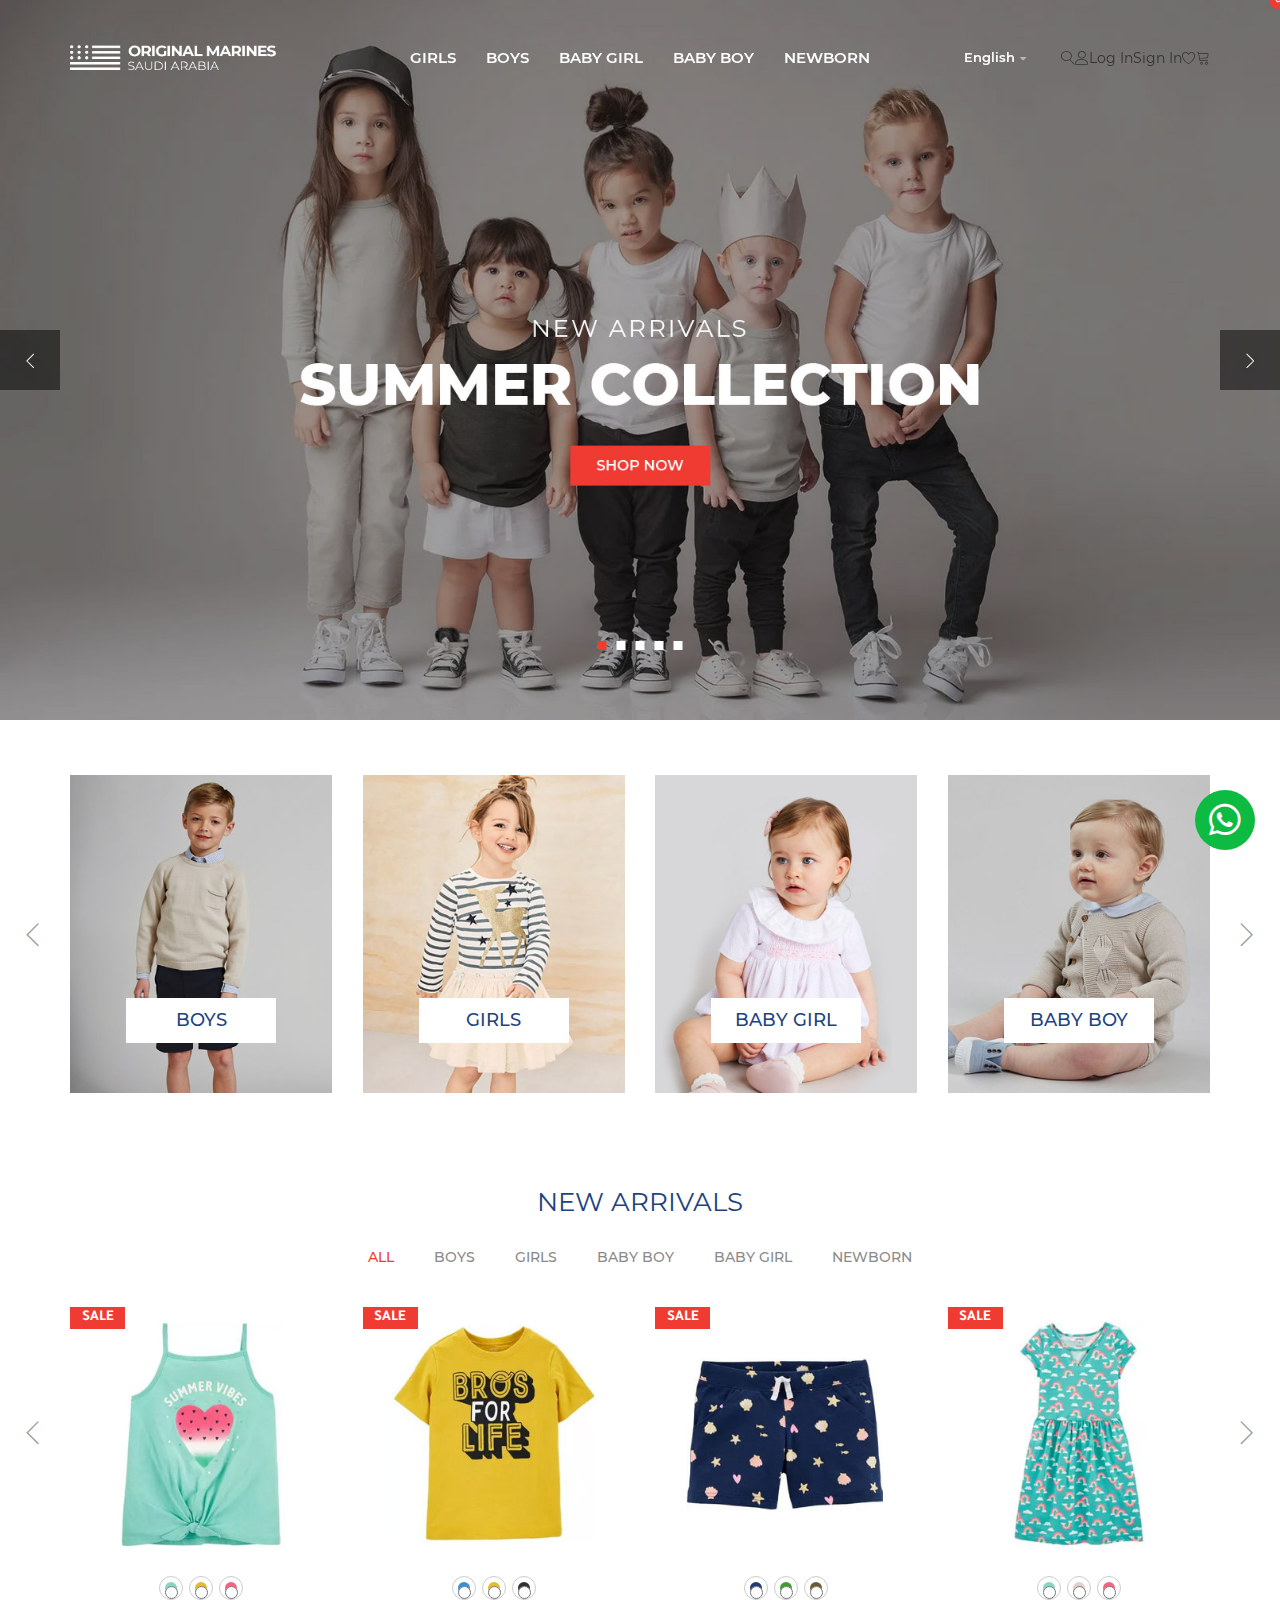
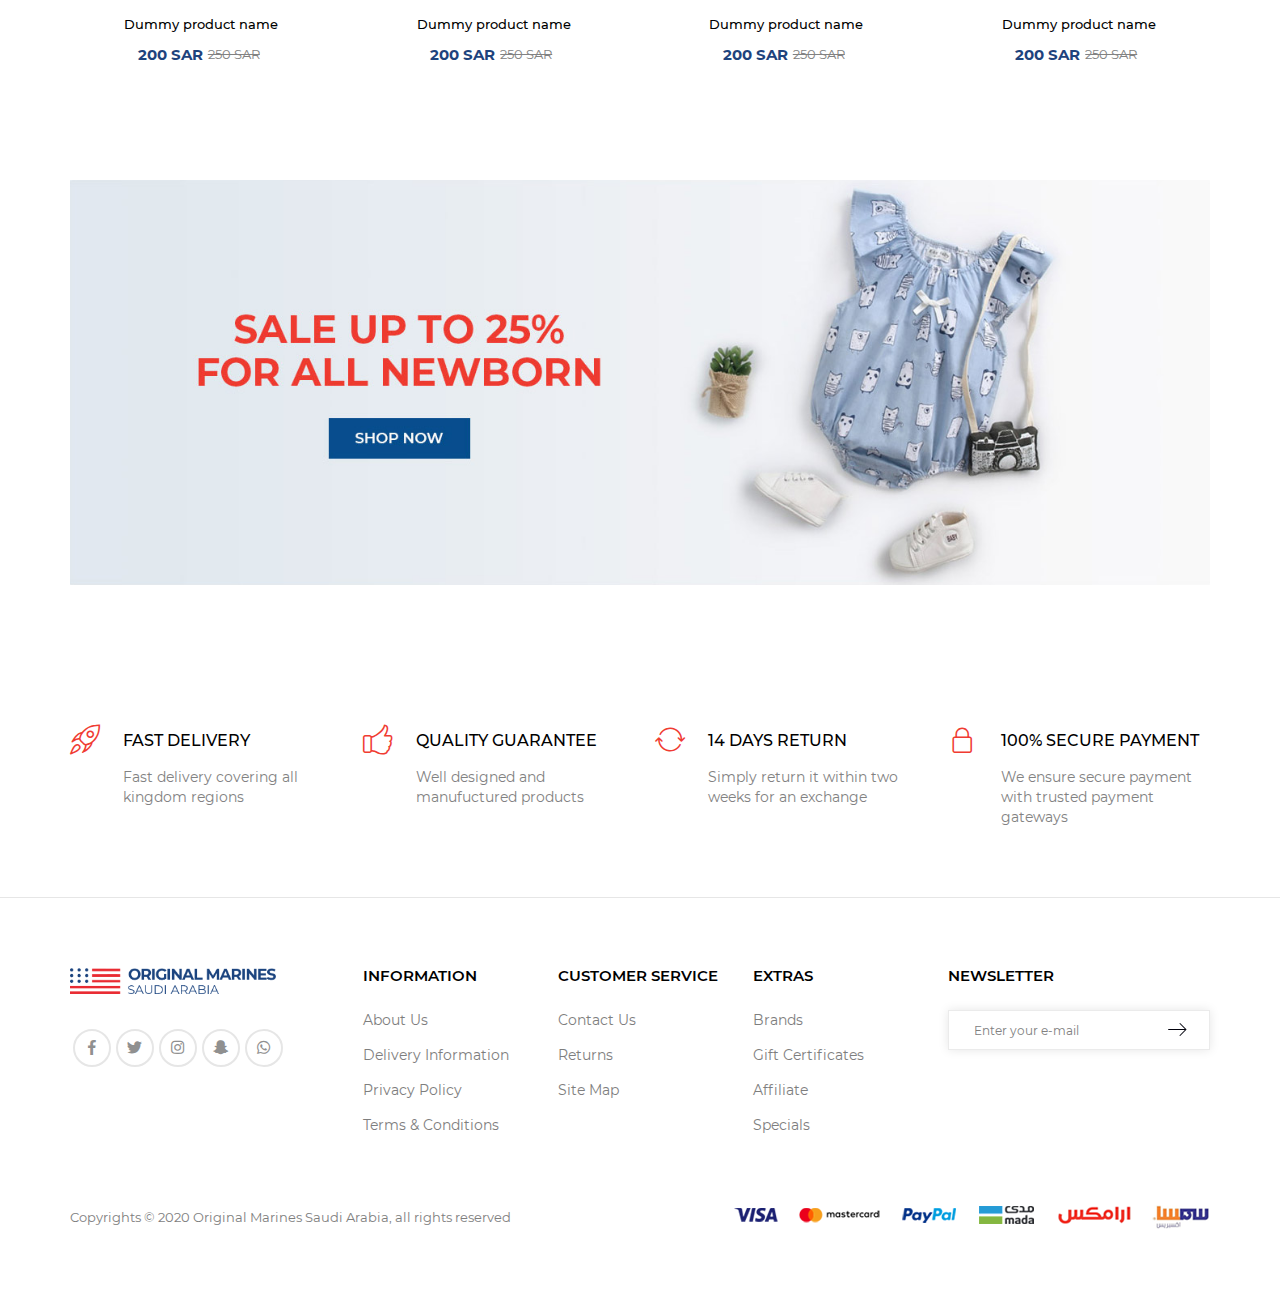
==== commit 94372f9e: "Update index-en.html" ====
--- a/index-en.html
+++ b/index-en.html
@@ -51,13 +51,14 @@
       </div>
       <div class="search">
         <input type="text" placeholder="search"/>
+        <button class="lnr lnr-magnifier"></button>
       </div>
     </div>
     <div class="nav-bar">
       <div class="container">
         <div class="zx-container">
           <div class="logo-container">
-            <div class="logo"><a href="#"><img class="img-responsive" src="images/logo-en.png" alt="logo"/></a></div>
+            <div class="logo"><a href="#"><img class="img-responsive" src="images/footer-logo-en.png" alt="logo"/></a></div>
           </div>
           <div class="nav-list">
             <ul class="list-unstyled list">
@@ -72,13 +73,14 @@
             <div class="lang-switcher"><span>English</span>
               <div class="switch"><a href="index-en.html">English</a><a href="index.html">العربية</a></div>
             </div>
-            <button class="lnr lnr-menu menu-icon"></button>
-            <button class="lnr lnr-magnifier search-icon"></button>
-            <button class="lnr lnr-user user-icon"></button>
-            <button class="lnr lnr-heart fav-icon"></button>
-            <button class="lnr lnr-cart cart-icon">
+            <a href="#!" class="lnr lnr-menu menu-icon"></a>
+            <a href="#!" class="lnr lnr-magnifier search-icon"></a>
+            <a href="#!" class="lnr lnr-user user-icon"></a>
+            <div class="user-hover"><a href="#">Log In</a><a href="#">Sign In</a></div>
+            <a href="#!" class="lnr lnr-heart fav-icon"></a>
+            <a href="#!" class="lnr lnr-cart cart-icon">
               <div class="counter">0</div>
-            </button>
+            </a>
           </div>
         </div>
       </div>
@@ -127,13 +129,22 @@
                 <div class="card-body">
                   <div class="colors">
                     <button class="color-border">
-                      <div class="color blue-1"></div>
-                    </button>
-                    <button class="color-border">
-                      <div class="color yellow-1"></div>
-                    </button>
-                    <button class="color-border">
-                      <div class="color pirple-1"></div>
+                      <div class="color blue-1">
+                        <input type="radio" checked="checked" name="radio">
+                        <span class="checkmark"></span>
+                      </div>
+                    </button>
+                    <button class="color-border">
+                      <div class="color yellow-1">
+                        <input type="radio" checked="checked" name="radio">
+                        <span class="checkmark"></span>
+                      </div>
+                    </button>
+                    <button class="color-border">
+                      <div class="color pirple-1">
+                        <input type="radio" checked="checked" name="radio">
+                        <span class="checkmark"></span>
+                      </div>
                     </button>
                   </div>
                   <div class="title"><a href="#">Dummy product name</a></div>
@@ -150,13 +161,22 @@
                 <div class="card-body">
                   <div class="colors">
                     <button class="color-border">
-                      <div class="color blue-2"></div>
-                    </button>
-                    <button class="color-border">
-                      <div class="color yellow-1"></div>
-                    </button>
-                    <button class="color-border">
-                      <div class="color black-1"></div>
+                      <div class="color blue-2">
+                        <input type="radio" checked="checked" name="radio">
+                        <span class="checkmark"></span>
+                      </div>
+                    </button>
+                    <button class="color-border">
+                      <div class="color yellow-1">
+                        <input type="radio" checked="checked" name="radio">
+                        <span class="checkmark"></span>
+                      </div>
+                    </button>
+                    <button class="color-border">
+                      <div class="color black-1">
+                        <input type="radio" checked="checked" name="radio">
+                        <span class="checkmark"></span>
+                      </div>
                     </button>
                   </div>
                   <div class="title"><a href="#">Dummy product name</a></div>
@@ -173,13 +193,22 @@
                 <div class="card-body">
                   <div class="colors">
                     <button class="color-border">
-                      <div class="color blue-3"></div>
-                    </button>
-                    <button class="color-border">
-                      <div class="color green-1"></div>
-                    </button>
-                    <button class="color-border">
-                      <div class="color brown-1"></div>
+                      <div class="color blue-3">
+                        <input type="radio" checked="checked" name="radio">
+                        <span class="checkmark"></span>
+                      </div>
+                    </button>
+                    <button class="color-border">
+                      <div class="color green-1">
+                        <input type="radio" checked="checked" name="radio">
+                        <span class="checkmark"></span>
+                      </div>
+                    </button>
+                    <button class="color-border">
+                      <div class="color brown-1">
+                        <input type="radio" checked="checked" name="radio">
+                        <span class="checkmark"></span>
+                      </div>
                     </button>
                   </div>
                   <div class="title"><a href="#">Dummy product name</a></div>
@@ -196,13 +225,22 @@
                 <div class="card-body">
                   <div class="colors">
                     <button class="color-border">
-                      <div class="color blue-1"></div>
-                    </button>
-                    <button class="color-border">
-                      <div class="color gray-1"></div>
-                    </button>
-                    <button class="color-border">
-                      <div class="color pirple-1"></div>
+                      <div class="color blue-1">
+                        <input type="radio" checked="checked" name="radio">
+                        <span class="checkmark"></span>
+                      </div>
+                    </button>
+                    <button class="color-border">
+                      <div class="color gray-1">
+                        <input type="radio" checked="checked" name="radio">
+                        <span class="checkmark"></span>
+                      </div>
+                    </button>
+                    <button class="color-border">
+                      <div class="color pirple-1">
+                        <input type="radio" checked="checked" name="radio">
+                        <span class="checkmark"></span>
+                      </div>
                     </button>
                   </div>
                   <div class="title"><a href="#">Dummy product name</a></div>
@@ -223,13 +261,22 @@
                 <div class="card-body">
                   <div class="colors">
                     <button class="color-border">
-                      <div class="color blue-1"></div>
-                    </button>
-                    <button class="color-border">
-                      <div class="color yellow-1"></div>
-                    </button>
-                    <button class="color-border">
-                      <div class="color pirple-1"></div>
+                      <div class="color blue-1">
+                        <input type="radio" checked="checked" name="radio">
+                        <span class="checkmark"></span>
+                      </div>
+                    </button>
+                    <button class="color-border">
+                      <div class="color yellow-1">
+                        <input type="radio" checked="checked" name="radio">
+                        <span class="checkmark"></span>
+                      </div>
+                    </button>
+                    <button class="color-border">
+                      <div class="color pirple-1">
+                        <input type="radio" checked="checked" name="radio">
+                        <span class="checkmark"></span>
+                      </div>
                     </button>
                   </div>
                   <div class="title"><a href="#">Dummy product name</a></div>
@@ -246,13 +293,22 @@
                 <div class="card-body">
                   <div class="colors">
                     <button class="color-border">
-                      <div class="color blue-2"></div>
-                    </button>
-                    <button class="color-border">
-                      <div class="color yellow-1"></div>
-                    </button>
-                    <button class="color-border">
-                      <div class="color black-1"></div>
+                      <div class="color blue-2">
+                        <input type="radio" checked="checked" name="radio">
+                        <span class="checkmark"></span>
+                      </div>
+                    </button>
+                    <button class="color-border">
+                      <div class="color yellow-1">
+                        <input type="radio" checked="checked" name="radio">
+                        <span class="checkmark"></span>
+                      </div>
+                    </button>
+                    <button class="color-border">
+                      <div class="color black-1">
+                        <input type="radio" checked="checked" name="radio">
+                        <span class="checkmark"></span>
+                      </div>
                     </button>
                   </div>
                   <div class="title"><a href="#">Dummy product name</a></div>
@@ -269,13 +325,22 @@
                 <div class="card-body">
                   <div class="colors">
                     <button class="color-border">
-                      <div class="color blue-3"></div>
-                    </button>
-                    <button class="color-border">
-                      <div class="color green-1"></div>
-                    </button>
-                    <button class="color-border">
-                      <div class="color brown-1"></div>
+                      <div class="color blue-3">
+                        <input type="radio" checked="checked" name="radio">
+                        <span class="checkmark"></span>
+                      </div>
+                    </button>
+                    <button class="color-border">
+                      <div class="color green-1">
+                        <input type="radio" checked="checked" name="radio">
+                        <span class="checkmark"></span>
+                      </div>
+                    </button>
+                    <button class="color-border">
+                      <div class="color brown-1">
+                        <input type="radio" checked="checked" name="radio">
+                        <span class="checkmark"></span>
+                      </div>
                     </button>
                   </div>
                   <div class="title"><a href="#">Dummy product name</a></div>
@@ -292,13 +357,22 @@
                 <div class="card-body">
                   <div class="colors">
                     <button class="color-border">
-                      <div class="color blue-1"></div>
-                    </button>
-                    <button class="color-border">
-                      <div class="color gray-1"></div>
-                    </button>
-                    <button class="color-border">
-                      <div class="color pirple-1"></div>
+                      <div class="color blue-1">
+                        <input type="radio" checked="checked" name="radio">
+                        <span class="checkmark"></span>
+                      </div>
+                    </button>
+                    <button class="color-border">
+                      <div class="color gray-1">
+                        <input type="radio" checked="checked" name="radio">
+                        <span class="checkmark"></span>
+                      </div>
+                    </button>
+                    <button class="color-border">
+                      <div class="color pirple-1">
+                        <input type="radio" checked="checked" name="radio">
+                        <span class="checkmark"></span>
+                      </div>
                     </button>
                   </div>
                   <div class="title"><a href="#">Dummy product name</a></div>
@@ -319,13 +393,22 @@
                 <div class="card-body">
                   <div class="colors">
                     <button class="color-border">
-                      <div class="color blue-1"></div>
-                    </button>
-                    <button class="color-border">
-                      <div class="color yellow-1"></div>
-                    </button>
-                    <button class="color-border">
-                      <div class="color pirple-1"></div>
+                      <div class="color blue-1">
+                        <input type="radio" checked="checked" name="radio">
+                        <span class="checkmark"></span>
+                      </div>
+                    </button>
+                    <button class="color-border">
+                      <div class="color yellow-1">
+                        <input type="radio" checked="checked" name="radio">
+                        <span class="checkmark"></span>
+                      </div>
+                    </button>
+                    <button class="color-border">
+                      <div class="color pirple-1">
+                        <input type="radio" checked="checked" name="radio">
+                        <span class="checkmark"></span>
+                      </div>
                     </button>
                   </div>
                   <div class="title"><a href="#">Dummy product name</a></div>
@@ -342,13 +425,22 @@
                 <div class="card-body">
                   <div class="colors">
                     <button class="color-border">
-                      <div class="color blue-2"></div>
-                    </button>
-                    <button class="color-border">
-                      <div class="color yellow-1"></div>
-                    </button>
-                    <button class="color-border">
-                      <div class="color black-1"></div>
+                      <div class="color blue-2">
+                        <input type="radio" checked="checked" name="radio">
+                        <span class="checkmark"></span>
+                      </div>
+                    </button>
+                    <button class="color-border">
+                      <div class="color yellow-1">
+                        <input type="radio" checked="checked" name="radio">
+                        <span class="checkmark"></span>
+                      </div>
+                    </button>
+                    <button class="color-border">
+                      <div class="color black-1">
+                        <input type="radio" checked="checked" name="radio">
+                        <span class="checkmark"></span>
+                      </div>
                     </button>
                   </div>
                   <div class="title"><a href="#">Dummy product name</a></div>
@@ -365,13 +457,22 @@
                 <div class="card-body">
                   <div class="colors">
                     <button class="color-border">
-                      <div class="color blue-3"></div>
-                    </button>
-                    <button class="color-border">
-                      <div class="color green-1"></div>
-                    </button>
-                    <button class="color-border">
-                      <div class="color brown-1"></div>
+                      <div class="color blue-3">
+                        <input type="radio" checked="checked" name="radio">
+                        <span class="checkmark"></span>
+                      </div>
+                    </button>
+                    <button class="color-border">
+                      <div class="color green-1">
+                        <input type="radio" checked="checked" name="radio">
+                        <span class="checkmark"></span>
+                      </div>
+                    </button>
+                    <button class="color-border">
+                      <div class="color brown-1">
+                        <input type="radio" checked="checked" name="radio">
+                        <span class="checkmark"></span>
+                      </div>
                     </button>
                   </div>
                   <div class="title"><a href="#">Dummy product name</a></div>
@@ -388,13 +489,22 @@
                 <div class="card-body">
                   <div class="colors">
                     <button class="color-border">
-                      <div class="color blue-1"></div>
-                    </button>
-                    <button class="color-border">
-                      <div class="color gray-1"></div>
-                    </button>
-                    <button class="color-border">
-                      <div class="color pirple-1"></div>
+                      <div class="color blue-1">
+                        <input type="radio" checked="checked" name="radio">
+                        <span class="checkmark"></span>
+                      </div>
+                    </button>
+                    <button class="color-border">
+                      <div class="color gray-1">
+                        <input type="radio" checked="checked" name="radio">
+                        <span class="checkmark"></span>
+                      </div>
+                    </button>
+                    <button class="color-border">
+                      <div class="color pirple-1">
+                        <input type="radio" checked="checked" name="radio">
+                        <span class="checkmark"></span>
+                      </div>
                     </button>
                   </div>
                   <div class="title"><a href="#">Dummy product name</a></div>
@@ -415,13 +525,22 @@
                 <div class="card-body">
                   <div class="colors">
                     <button class="color-border">
-                      <div class="color blue-1"></div>
-                    </button>
-                    <button class="color-border">
-                      <div class="color yellow-1"></div>
-                    </button>
-                    <button class="color-border">
-                      <div class="color pirple-1"></div>
+                      <div class="color blue-1">
+                        <input type="radio" checked="checked" name="radio">
+                        <span class="checkmark"></span>
+                      </div>
+                    </button>
+                    <button class="color-border">
+                      <div class="color yellow-1">
+                        <input type="radio" checked="checked" name="radio">
+                        <span class="checkmark"></span>
+                      </div>
+                    </button>
+                    <button class="color-border">
+                      <div class="color pirple-1">
+                        <input type="radio" checked="checked" name="radio">
+                        <span class="checkmark"></span>
+                      </div>
                     </button>
                   </div>
                   <div class="title"><a href="#">Dummy product name</a></div>
@@ -438,13 +557,22 @@
                 <div class="card-body">
                   <div class="colors">
                     <button class="color-border">
-                      <div class="color blue-2"></div>
-                    </button>
-                    <button class="color-border">
-                      <div class="color yellow-1"></div>
-                    </button>
-                    <button class="color-border">
-                      <div class="color black-1"></div>
+                      <div class="color blue-2">
+                        <input type="radio" checked="checked" name="radio">
+                        <span class="checkmark"></span>
+                      </div>
+                    </button>
+                    <button class="color-border">
+                      <div class="color yellow-1">
+                        <input type="radio" checked="checked" name="radio">
+                        <span class="checkmark"></span>
+                      </div>
+                    </button>
+                    <button class="color-border">
+                      <div class="color black-1">
+                        <input type="radio" checked="checked" name="radio">
+                        <span class="checkmark"></span>
+                      </div>
                     </button>
                   </div>
                   <div class="title"><a href="#">Dummy product name</a></div>
@@ -461,13 +589,22 @@
                 <div class="card-body">
                   <div class="colors">
                     <button class="color-border">
-                      <div class="color blue-3"></div>
-                    </button>
-                    <button class="color-border">
-                      <div class="color green-1"></div>
-                    </button>
-                    <button class="color-border">
-                      <div class="color brown-1"></div>
+                      <div class="color blue-3">
+                        <input type="radio" checked="checked" name="radio">
+                        <span class="checkmark"></span>
+                      </div>
+                    </button>
+                    <button class="color-border">
+                      <div class="color green-1">
+                        <input type="radio" checked="checked" name="radio">
+                        <span class="checkmark"></span>
+                      </div>
+                    </button>
+                    <button class="color-border">
+                      <div class="color brown-1">
+                        <input type="radio" checked="checked" name="radio">
+                        <span class="checkmark"></span>
+                      </div>
                     </button>
                   </div>
                   <div class="title"><a href="#">Dummy product name</a></div>
@@ -484,13 +621,22 @@
                 <div class="card-body">
                   <div class="colors">
                     <button class="color-border">
-                      <div class="color blue-1"></div>
-                    </button>
-                    <button class="color-border">
-                      <div class="color gray-1"></div>
-                    </button>
-                    <button class="color-border">
-                      <div class="color pirple-1"></div>
+                      <div class="color blue-1">
+                        <input type="radio" checked="checked" name="radio">
+                        <span class="checkmark"></span>
+                      </div>
+                    </button>
+                    <button class="color-border">
+                      <div class="color gray-1">
+                        <input type="radio" checked="checked" name="radio">
+                        <span class="checkmark"></span>
+                      </div>
+                    </button>
+                    <button class="color-border">
+                      <div class="color pirple-1">
+                        <input type="radio" checked="checked" name="radio">
+                        <span class="checkmark"></span>
+                      </div>
                     </button>
                   </div>
                   <div class="title"><a href="#">Dummy product name</a></div>
@@ -511,13 +657,22 @@
                 <div class="card-body">
                   <div class="colors">
                     <button class="color-border">
-                      <div class="color blue-1"></div>
-                    </button>
-                    <button class="color-border">
-                      <div class="color yellow-1"></div>
-                    </button>
-                    <button class="color-border">
-                      <div class="color pirple-1"></div>
+                      <div class="color blue-1">
+                        <input type="radio" checked="checked" name="radio">
+                        <span class="checkmark"></span>
+                      </div>
+                    </button>
+                    <button class="color-border">
+                      <div class="color yellow-1">
+                        <input type="radio" checked="checked" name="radio">
+                        <span class="checkmark"></span>
+                      </div>
+                    </button>
+                    <button class="color-border">
+                      <div class="color pirple-1">
+                        <input type="radio" checked="checked" name="radio">
+                        <span class="checkmark"></span>
+                      </div>
                     </button>
                   </div>
                   <div class="title"><a href="#">Dummy product name</a></div>
@@ -534,13 +689,22 @@
                 <div class="card-body">
                   <div class="colors">
                     <button class="color-border">
-                      <div class="color blue-2"></div>
-                    </button>
-                    <button class="color-border">
-                      <div class="color yellow-1"></div>
-                    </button>
-                    <button class="color-border">
-                      <div class="color black-1"></div>
+                      <div class="color blue-2">
+                        <input type="radio" checked="checked" name="radio">
+                        <span class="checkmark"></span>
+                      </div>
+                    </button>
+                    <button class="color-border">
+                      <div class="color yellow-1">
+                        <input type="radio" checked="checked" name="radio">
+                        <span class="checkmark"></span>
+                      </div>
+                    </button>
+                    <button class="color-border">
+                      <div class="color black-1">
+                        <input type="radio" checked="checked" name="radio">
+                        <span class="checkmark"></span>
+                      </div>
                     </button>
                   </div>
                   <div class="title"><a href="#">Dummy product name</a></div>
@@ -557,13 +721,22 @@
                 <div class="card-body">
                   <div class="colors">
                     <button class="color-border">
-                      <div class="color blue-3"></div>
-                    </button>
-                    <button class="color-border">
-                      <div class="color green-1"></div>
-                    </button>
-                    <button class="color-border">
-                      <div class="color brown-1"></div>
+                      <div class="color blue-3">
+                        <input type="radio" checked="checked" name="radio">
+                        <span class="checkmark"></span>
+                      </div>
+                    </button>
+                    <button class="color-border">
+                      <div class="color green-1">
+                        <input type="radio" checked="checked" name="radio">
+                        <span class="checkmark"></span>
+                      </div>
+                    </button>
+                    <button class="color-border">
+                      <div class="color brown-1">
+                        <input type="radio" checked="checked" name="radio">
+                        <span class="checkmark"></span>
+                      </div>
                     </button>
                   </div>
                   <div class="title"><a href="#">Dummy product name</a></div>
@@ -580,13 +753,22 @@
                 <div class="card-body">
                   <div class="colors">
                     <button class="color-border">
-                      <div class="color blue-1"></div>
-                    </button>
-                    <button class="color-border">
-                      <div class="color gray-1"></div>
-                    </button>
-                    <button class="color-border">
-                      <div class="color pirple-1"></div>
+                      <div class="color blue-1">
+                        <input type="radio" checked="checked" name="radio">
+                        <span class="checkmark"></span>
+                      </div>
+                    </button>
+                    <button class="color-border">
+                      <div class="color gray-1">
+                        <input type="radio" checked="checked" name="radio">
+                        <span class="checkmark"></span>
+                      </div>
+                    </button>
+                    <button class="color-border">
+                      <div class="color pirple-1">
+                        <input type="radio" checked="checked" name="radio">
+                        <span class="checkmark"></span>
+                      </div>
                     </button>
                   </div>
                   <div class="title"><a href="#">Dummy product name</a></div>
@@ -607,13 +789,22 @@
                 <div class="card-body">
                   <div class="colors">
                     <button class="color-border">
-                      <div class="color blue-1"></div>
-                    </button>
-                    <button class="color-border">
-                      <div class="color yellow-1"></div>
-                    </button>
-                    <button class="color-border">
-                      <div class="color pirple-1"></div>
+                      <div class="color blue-1">
+                        <input type="radio" checked="checked" name="radio">
+                        <span class="checkmark"></span>
+                      </div>
+                    </button>
+                    <button class="color-border">
+                      <div class="color yellow-1">
+                        <input type="radio" checked="checked" name="radio">
+                        <span class="checkmark"></span>
+                      </div>
+                    </button>
+                    <button class="color-border">
+                      <div class="color pirple-1">
+                        <input type="radio" checked="checked" name="radio">
+                        <span class="checkmark"></span>
+                      </div>
                     </button>
                   </div>
                   <div class="title"><a href="#">Dummy product name</a></div>
@@ -630,13 +821,22 @@
                 <div class="card-body">
                   <div class="colors">
                     <button class="color-border">
-                      <div class="color blue-2"></div>
-                    </button>
-                    <button class="color-border">
-                      <div class="color yellow-1"></div>
-                    </button>
-                    <button class="color-border">
-                      <div class="color black-1"></div>
+                      <div class="color blue-2">
+                        <input type="radio" checked="checked" name="radio">
+                        <span class="checkmark"></span>
+                      </div>
+                    </button>
+                    <button class="color-border">
+                      <div class="color yellow-1">
+                        <input type="radio" checked="checked" name="radio">
+                        <span class="checkmark"></span>
+                      </div>
+                    </button>
+                    <button class="color-border">
+                      <div class="color black-1">
+                        <input type="radio" checked="checked" name="radio">
+                        <span class="checkmark"></span>
+                      </div>
                     </button>
                   </div>
                   <div class="title"><a href="#">Dummy product name</a></div>
@@ -653,13 +853,22 @@
                 <div class="card-body">
                   <div class="colors">
                     <button class="color-border">
-                      <div class="color blue-3"></div>
-                    </button>
-                    <button class="color-border">
-                      <div class="color green-1"></div>
-                    </button>
-                    <button class="color-border">
-                      <div class="color brown-1"></div>
+                      <div class="color blue-3">
+                        <input type="radio" checked="checked" name="radio">
+                        <span class="checkmark"></span>
+                      </div>
+                    </button>
+                    <button class="color-border">
+                      <div class="color green-1">
+                        <input type="radio" checked="checked" name="radio">
+                        <span class="checkmark"></span>
+                      </div>
+                    </button>
+                    <button class="color-border">
+                      <div class="color brown-1">
+                        <input type="radio" checked="checked" name="radio">
+                        <span class="checkmark"></span>
+                      </div>
                     </button>
                   </div>
                   <div class="title"><a href="#">Dummy product name</a></div>
@@ -676,13 +885,22 @@
                 <div class="card-body">
                   <div class="colors">
                     <button class="color-border">
-                      <div class="color blue-1"></div>
-                    </button>
-                    <button class="color-border">
-                      <div class="color gray-1"></div>
-                    </button>
-                    <button class="color-border">
-                      <div class="color pirple-1"></div>
+                      <div class="color blue-1">
+                        <input type="radio" checked="checked" name="radio">
+                        <span class="checkmark"></span>
+                      </div>
+                    </button>
+                    <button class="color-border">
+                      <div class="color gray-1">
+                        <input type="radio" checked="checked" name="radio">
+                        <span class="checkmark"></span>
+                      </div>
+                    </button>
+                    <button class="color-border">
+                      <div class="color pirple-1">
+                        <input type="radio" checked="checked" name="radio">
+                        <span class="checkmark"></span>
+                      </div>
                     </button>
                   </div>
                   <div class="title"><a href="#">Dummy product name</a></div>
@@ -803,9 +1021,7 @@
     <script src="https://cdn.linearicons.com/free/1.0.0/svgembedder.min.js"></script>
     <script src="js/bootstrap.min.js"></script>
     <script src="js/bootstrap-select.min.js"></script>
-    <script src="js/mixitup.min.js"></script>
     <script src="js/wow.min.js"></script>
     <script src="js/main.js"></script>
-    <script src="http://localhost:35729/livereload.js"></script>
   </body>
-</html>+</html>
--- a/css/home.css
+++ b/css/home.css
@@ -137,7 +137,11 @@
   -webkit-box-direction: normal;
       -ms-flex-direction: column;
           flex-direction: column;
-  width: 230px;
+  width: 290px;
+}
+
+.pre-loader .content img {
+  width: 100%;
 }
 
 @-webkit-keyframes loader {
@@ -280,7 +284,7 @@
 
 .search-container {
   display: none;
-  position: absolute;
+  position: fixed;
   top: 0;
   left: 0;
   z-index: 999;
@@ -371,6 +375,15 @@
 
 .nav-bar .logo-container {
   width: 260px;
+}
+
+.nav-bar .logo-container .logo {
+  width: 206px;
+}
+
+.nav-bar .logo img {
+  -webkit-filter: brightness(0%) invert(1);
+          filter: brightness(0%) invert(1);
 }
 
 .nav-bar .icons {
@@ -510,6 +523,44 @@
   visibility: visible;
 }
 
+.fixed {
+  position: fixed;
+  top: 0;
+  left: 0;
+  z-index: 9;
+  width: 100%;
+  background-color: #fff;
+  -webkit-box-shadow: 0px 0px 10px 0px rgba(0, 0, 0, 0.05);
+          box-shadow: 0px 0px 10px 0px rgba(0, 0, 0, 0.05);
+  padding: 20px 0;
+}
+
+.fixed .logo img {
+  -webkit-filter: brightness(100%) invert(0);
+          filter: brightness(100%) invert(0);
+}
+
+.fixed .lang-switcher {
+  color: #1a1a1a;
+}
+
+.fixed .lang-switcher span::after {
+  color: #1a1a1a;
+}
+
+.fixed .lang-switcher .switch {
+  -webkit-box-shadow: 0px 0px 10px 0px rgba(0, 0, 0, 0.05);
+          box-shadow: 0px 0px 10px 0px rgba(0, 0, 0, 0.05);
+}
+
+.fixed .icons button {
+  color: #1a1a1a;
+}
+
+.fixed .nav-list .list li {
+  color: #1a1a1a;
+}
+
 /*------ navbar end ------*/
 /*------ navlist start ------*/
 .nav-list .list {
@@ -1090,6 +1141,10 @@
   margin: 0 0 0px 0;
 }
 
+.footer .sp-footer .footer-img img {
+  width: 206px;
+}
+
 .footer .list-header {
   margin: 0px 0 25px 0;
   font-family: s-bold;
@@ -1333,6 +1388,9 @@
 }
 
 @media (max-width: 992px) {
+  .pre-loader .content {
+    width: 230px;
+  }
   .nav-bar .title {
     display: none;
   }
@@ -1419,7 +1477,7 @@
     visibility: visible;
   }
   .fixed-menu {
-    position: absolute;
+    position: fixed;
     top: 0;
     left: 0;
     width: 100%;
@@ -1668,7 +1726,7 @@
     margin: 25px 0 0 0;
   }
   .footer .list-header {
-    margin: 10px 0;
+    margin: 20px 0;
     position: relative;
   }
   .footer .list-header::after {
@@ -1736,7 +1794,10 @@
     padding: 3px 0 0 0;
   }
   .nav-bar {
-    padding: 25px 0 0 0;
+    padding: 20px 0 0 0;
+  }
+  .nav-bar.fixed {
+    padding: 20px 0;
   }
   .nav-bar .logo-container {
     width: unset;
@@ -1758,24 +1819,38 @@
   }
   .new-arrival .new-arrival-header {
     font-size: 20px;
+    margin: 0 0 15px 0;
+  }
+  .new-arrival .selector {
+    overflow-x: auto;
     margin: 0 0 10px 0;
   }
   .new-arrival .selector .select {
-    -webkit-box-orient: vertical;
-    -webkit-box-direction: normal;
-        -ms-flex-direction: column;
-            flex-direction: column;
+    margin: 0 0 30px 0;
+    min-width: 590px;
+    -webkit-box-pack: start;
+        -ms-flex-pack: start;
+            justify-content: flex-start;
+    -webkit-box-align: start;
+        -ms-flex-align: start;
+            align-items: flex-start;
   }
   .new-arrival .selector .select li {
-    padding: 7px 0;
+    margin: 0 15px;
   }
   .card {
     width: 330px;
     margin: 0 auto;
     position: relative;
   }
+  .card .offer {
+    padding: 5px 0 0 0;
+  }
   .panner {
     margin: 60px 0 30px 0;
+  }
+  .footer {
+    padding: 40px 10px 0 10px;
   }
 }
 
@@ -1817,6 +1892,11 @@
 
 html[dir="rtl"] .new-arrival .selector .select li {
   font-family: ar-md;
+}
+
+html[dir="rtl"] .card .offer {
+  left: unset;
+  right: 0;
 }
 
 html[dir="rtl"] .card .title {
@@ -1896,6 +1976,13 @@
     right: unset;
     left: 15px;
   }
+  html[dir="rtl"] .fixed-menu .main-list .slide::after {
+    right: unset;
+    left: 0;
+  }
+  html[dir="rtl"] .fixed-menu .main-list .slide.active::after {
+    content: "";
+  }
   html[dir="rtl"] .servs .service .serv-text {
     padding: 20px 0;
   }
